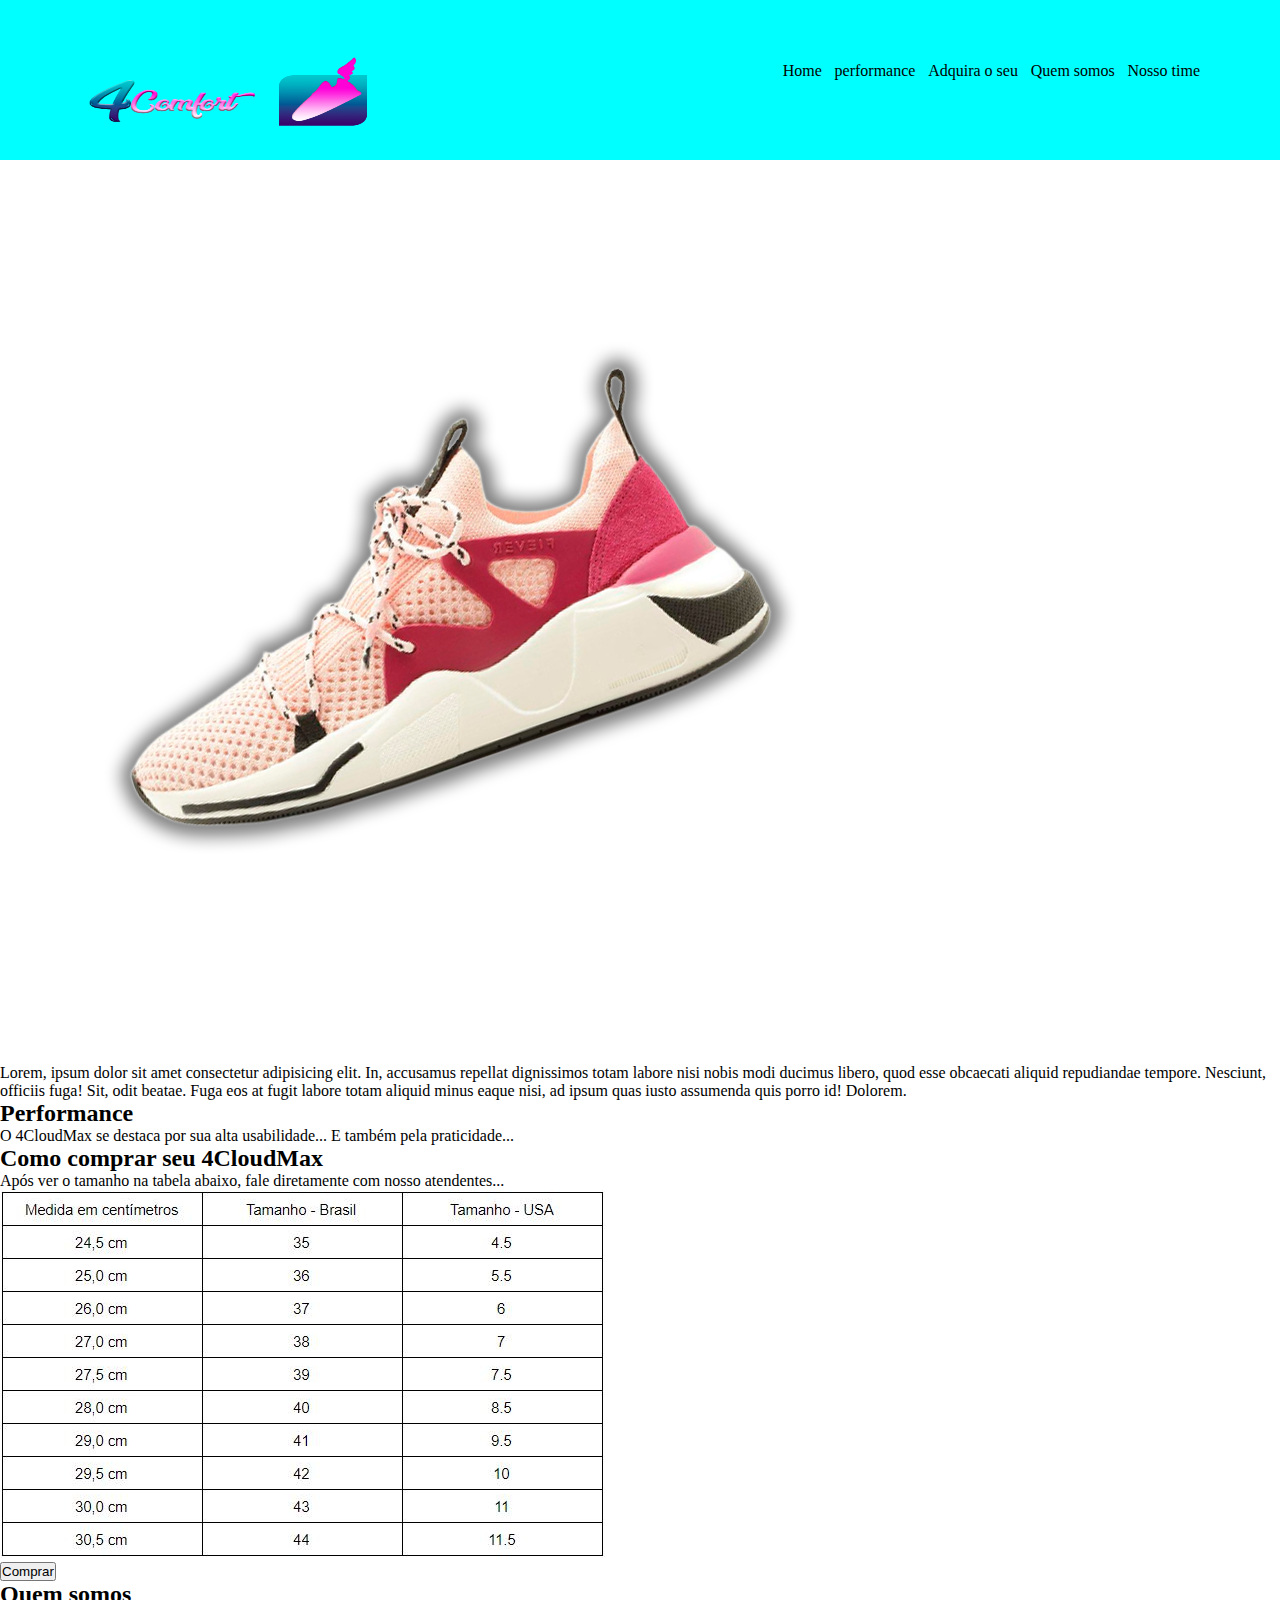
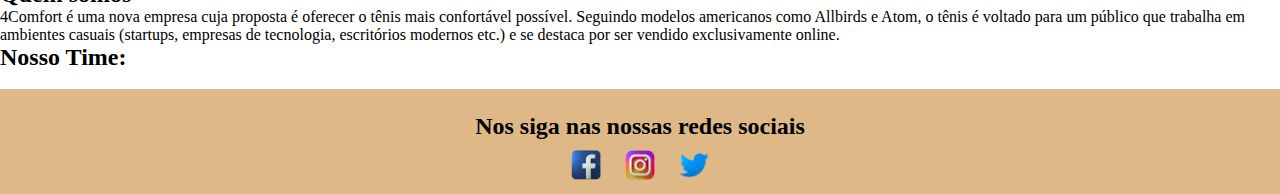
==== index.html @ 114ae5cd "ajuste nas pastas" ====
<!DOCTYPE html>
<html lang="en">

<head>
    <meta charset="UTF-8">
    <meta http-equiv="X-UA-Compatible" content="IE=edge">
    <meta name="viewport" content="width=device-width, initial-scale=1.0">
    <link rel="stylesheet" href="style.css" />
    <title>4 Comfort</title>
</head>

<body>
    <header>
        <div>
            <img src="/images/Logo.png" alt="logo">
            <nav id="nav">
                <a class="links" href="#">Home</a>
                <a class="links" href="#">performance</a>
                <a class="links" href="#"> Adquira o seu </a>
                <a class="links" href="#"> Quem somos </a>
                <a class="links" href="#"> Nosso time </a>
            </nav>
        </div>
    </header>

    <main>
        <div>
            <p><img src="images/produto.png" alt="produto"></p>
            <p> Lorem, ipsum dolor sit amet consectetur adipisicing elit. In, accusamus repellat dignissimos totam labore nisi nobis modi ducimus libero, quod esse obcaecati aliquid repudiandae tempore. Nesciunt, officiis fuga! Sit, odit beatae. Fuga eos
                at fugit labore totam aliquid minus eaque nisi, ad ipsum quas iusto assumenda quis porro id! Dolorem.</p>
        </div>

        <div>
            <h2> Performance </h2>
            <p>O 4CloudMax se destaca por sua alta usabilidade... E também pela praticidade...
            </p>
        </div>

        <div>
            <h2>Como comprar seu 4CloudMax </h2>
            <p>Após ver o tamanho na tabela abaixo, fale diretamente com nosso atendentes...</p>
            <img src="images/Tabela.jpg" alt="tabela"><br>
            <button>Comprar</button>
        </div>

        <div>
            <h2> Quem somos </h2>
            <p> 4Comfort é uma nova empresa cuja proposta é oferecer o tênis mais confortável possível. Seguindo modelos americanos como Allbirds e Atom, o tênis é voltado para um público que trabalha em ambientes casuais (startups, empresas de tecnologia,
                escritórios modernos etc.) e se destaca por ser vendido exclusivamente online.</p>
        </div>

        <div>
            <h2>Nosso Time:</h2>
            <img src="" alt="">
        </div>
    </main>

    <footer>
        <p>Nos siga nas nossas redes sociais</p>
        <div>
            <img src="images/redes-sociais/face.png" alt="face">
            <img src="images/redes-sociais/insta.png" alt="insta">
            <img src="images/redes-sociais/twitter.png" alt="twitter">
        </div>
    </footer>


</body>

</html>
---- style.css ----
* {
    margin: 0;
    padding: 0;
    box-sizing: border-box;
}

header {
    background-color: aqua;
    height: 10rem;
}

header img {
    width: 300px;
    height: 200px;
}

header div {
    display: flex;
    max-width: 1120px;
    height: 5rem;
    margin: 0 auto;
}

#nav {
    display: flex;
    margin-left: auto;
}

.links {
    margin-left: 0.8rem;
    text-decoration: none;
    color: black;
    margin-top: auto;
}

header div nav ul li {
    margin-left: .5rem;
    list-style-type: none;
}

footer {
    display: flex;
    flex-direction: column;
    justify-content: center;
    align-items: center;
    background-color: burlywood;
}

footer div img {
    height: 30px;
    width: 30px;
    margin: 10px;
}

footer p {
    font-size: 1.5rem;
    font-weight: bold;
    margin-top: 1.5rem;
}
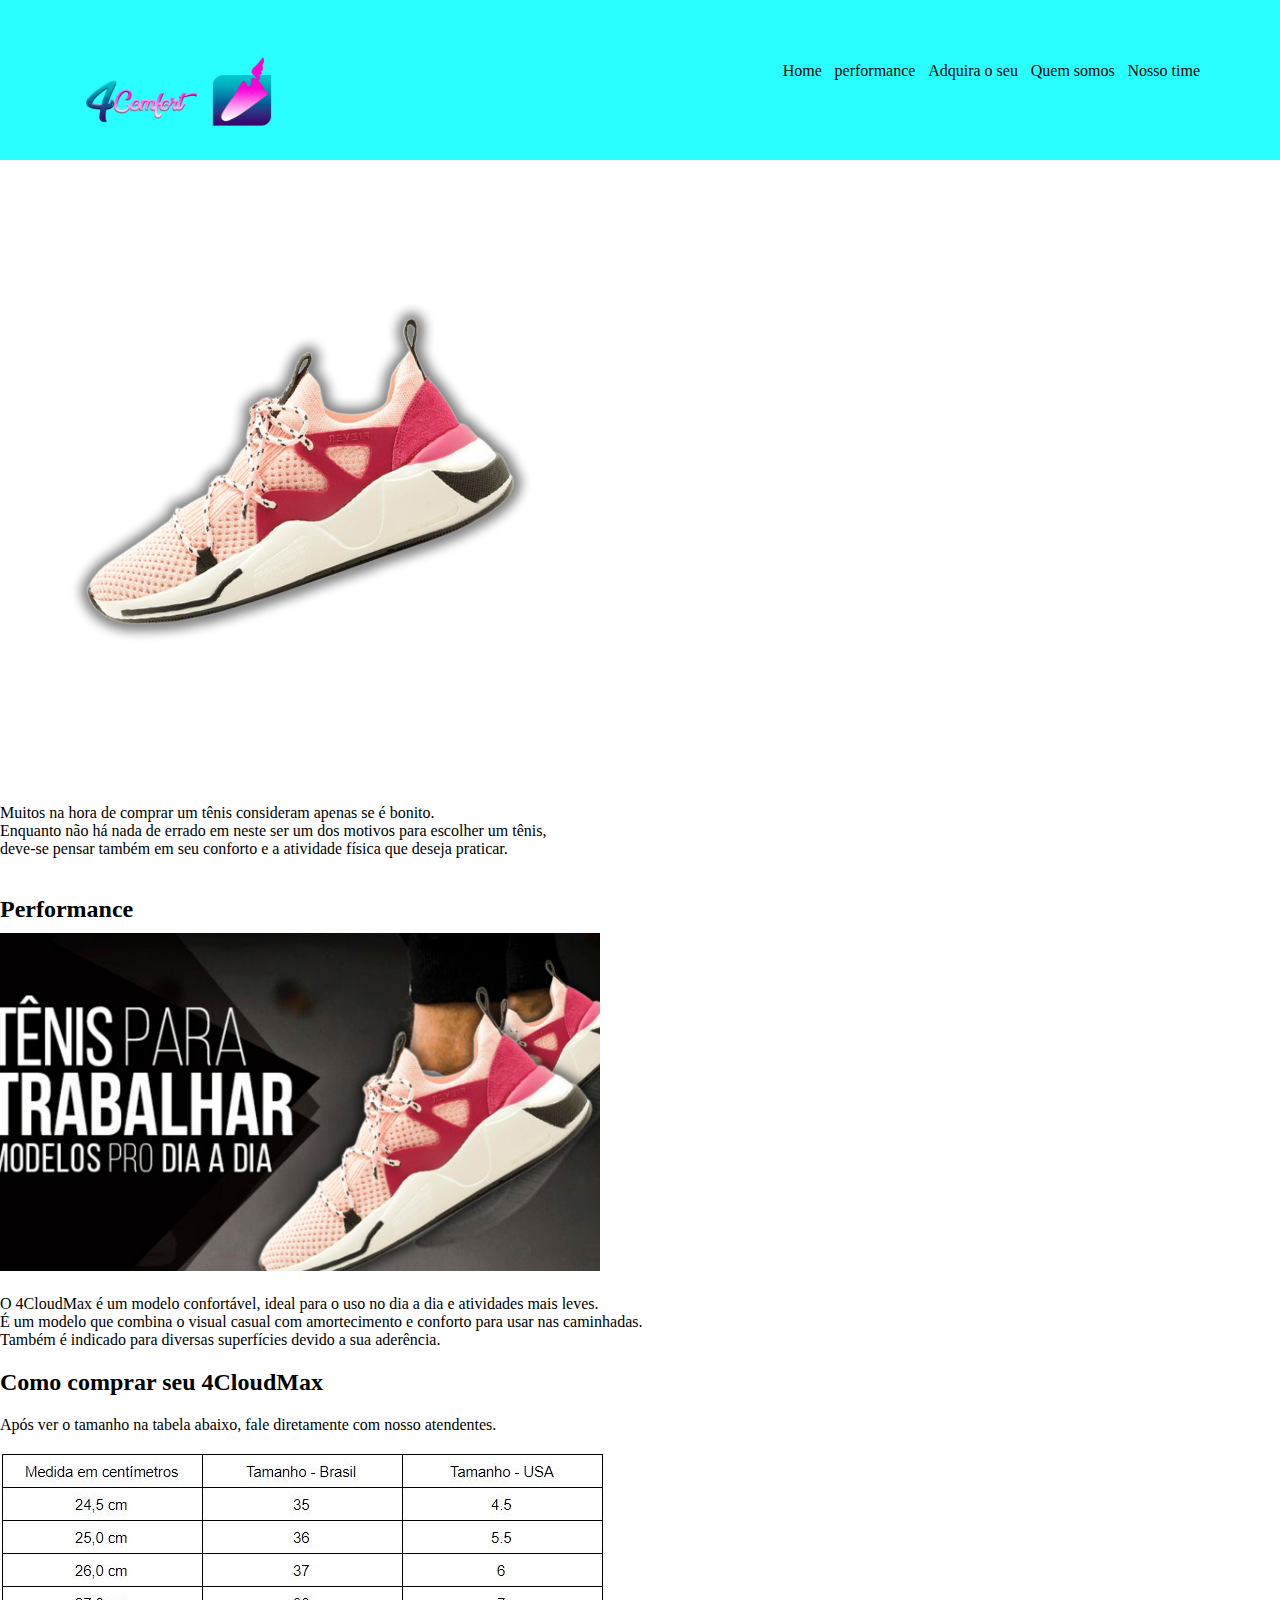
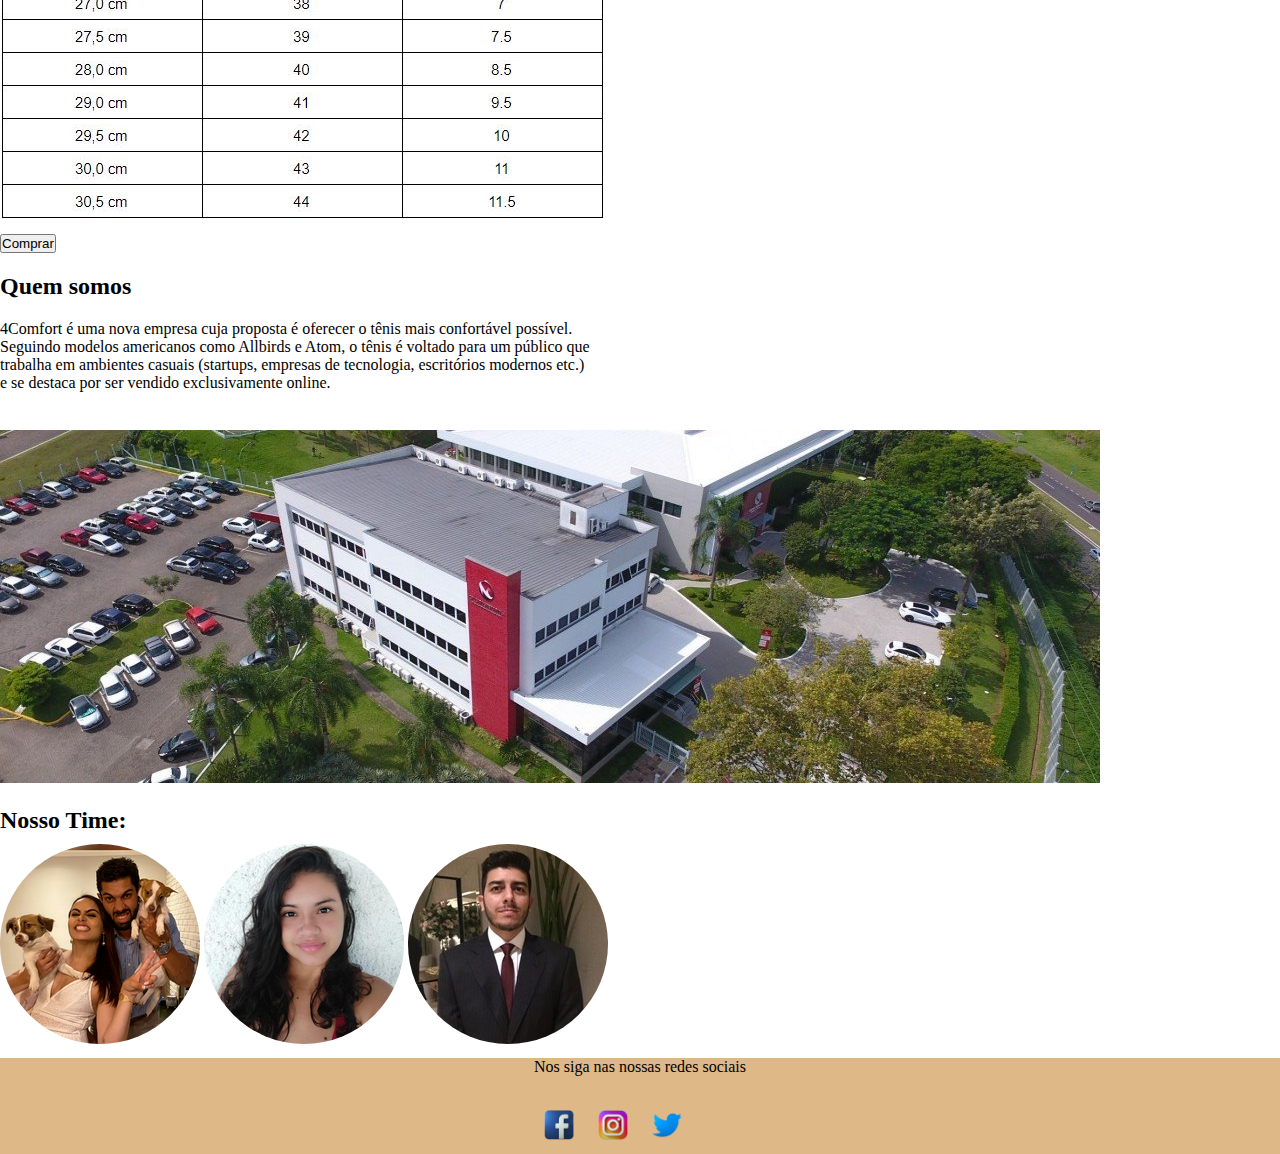
==== commit 913cffaa: "ajuste nas pastas" ====
--- a/index.html
+++ b/index.html
@@ -12,51 +12,60 @@
 <body>
     <header>
         <div>
-            <img src="/images/Logo.png" alt="logo">
+            <img src="/images/index/Logo.png" alt="logo">
             <nav id="nav">
-                <a class="links" href="#">Home</a>
-                <a class="links" href="#">performance</a>
-                <a class="links" href="#"> Adquira o seu </a>
-                <a class="links" href="#"> Quem somos </a>
-                <a class="links" href="#"> Nosso time </a>
+                <a class="links" href="#home"> Home </a>
+                <a class="links" href="#performance"> performance </a>
+                <a class="links" href="#compra"> Adquira o seu </a>
+                <a class="links" href="#quem-somos"> Quem somos </a>
+                <a class="links" href="#time"> Nosso time </a>
             </nav>
         </div>
     </header>
 
     <main>
-        <div>
-            <p><img src="images/produto.png" alt="produto"></p>
-            <p> Lorem, ipsum dolor sit amet consectetur adipisicing elit. In, accusamus repellat dignissimos totam labore nisi nobis modi ducimus libero, quod esse obcaecati aliquid repudiandae tempore. Nesciunt, officiis fuga! Sit, odit beatae. Fuga eos
-                at fugit labore totam aliquid minus eaque nisi, ad ipsum quas iusto assumenda quis porro id! Dolorem.</p>
+        <div id="home">
+            <p><img class="produto" src="images/index/produto.png" alt="produto"></p>
+            <p> Muitos na hora de comprar um tênis consideram apenas se é bonito. <br>
+                Enquanto não há nada de errado em neste ser um dos motivos para escolher um tênis, <br>
+                deve-se pensar também em seu conforto e a atividade física que deseja praticar.</p> <br>
         </div>
 
         <div>
-            <h2> Performance </h2>
-            <p>O 4CloudMax se destaca por sua alta usabilidade... E também pela praticidade...
+            <h2 id="performance"> Performance </h2>
+            <img class="produto" src="images/index/tenis.png" alt="tenis">
+            <p> O 4CloudMax é um modelo confortável, ideal para o uso no dia a dia e atividades mais leves. <br>
+                É um modelo que combina o visual casual com amortecimento e conforto para usar nas caminhadas. <br>
+                Também é indicado para diversas superfícies devido a sua aderência. <br>
             </p>
         </div>
 
         <div>
-            <h2>Como comprar seu 4CloudMax </h2>
-            <p>Após ver o tamanho na tabela abaixo, fale diretamente com nosso atendentes...</p>
-            <img src="images/Tabela.jpg" alt="tabela"><br>
+            <h2 id="compra">Como comprar seu 4CloudMax </h2>
+            <p>Após ver o tamanho na tabela abaixo, fale diretamente com nosso atendentes.</p> <br>
+            <img src="images/index/Tabela.png" alt="tabela"><br>
             <button>Comprar</button>
         </div>
 
         <div>
-            <h2> Quem somos </h2>
-            <p> 4Comfort é uma nova empresa cuja proposta é oferecer o tênis mais confortável possível. Seguindo modelos americanos como Allbirds e Atom, o tênis é voltado para um público que trabalha em ambientes casuais (startups, empresas de tecnologia,
-                escritórios modernos etc.) e se destaca por ser vendido exclusivamente online.</p>
+            <h2 id="quem-somos"> Quem somos </h2> 
+            <p> 4Comfort é uma nova empresa cuja proposta é oferecer o tênis mais confortável possível. <br>
+                Seguindo modelos americanos como Allbirds e Atom, o tênis é voltado para um público que <br>
+                trabalha em ambientes casuais (startups, empresas de tecnologia, escritórios modernos etc.) <br>
+                e se destaca por ser vendido exclusivamente online.</p> <br>
+            <p><img src="images/index/fabrica.png" alt="Fábrica"></p>
         </div>
 
         <div>
-            <h2>Nosso Time:</h2>
-            <img src="" alt="">
+            <h2 id="time">Nosso Time:</h2>
+            <img class="nosso-time" src="images/nosso-time/Ademir.png" alt="Ademir">
+            <img class="nosso-time" src="images/nosso-time/Wanessa.png" alt="Wanessa">
+            <img class="nosso-time" src="images/nosso-time/Celio.png" alt="Celio">
         </div>
     </main>
 
     <footer>
-        <p>Nos siga nas nossas redes sociais</p>
+        <p">Nos siga nas nossas redes sociais</p>
         <div>
             <img src="images/redes-sociais/face.png" alt="face">
             <img src="images/redes-sociais/insta.png" alt="insta">
--- a/style.css
+++ b/style.css
@@ -5,12 +5,12 @@
 }
 
 header {
-    background-color: aqua;
+    background-color: rgba(0, 255, 255, 0.836);
     height: 10rem;
 }
 
 header img {
-    width: 300px;
+    width: 200px;
     height: 200px;
 }
 
@@ -20,6 +20,16 @@
     height: 5rem;
     margin: 0 auto;
 }
+
+h2 {
+    margin-top: 20px;
+    margin-bottom: 10px;
+}
+
+p {
+    margin-top: 20px;
+}
+
 
 #nav {
     display: flex;
@@ -36,6 +46,24 @@
 header div nav ul li {
     margin-left: .5rem;
     list-style-type: none;
+}
+
+
+.produto {
+    width: 600px;
+}
+
+
+
+button {
+    margin-top: 10px;
+
+}
+
+
+.nosso-time {
+    border-radius: 50%;
+    margin: 0 auto 10px auto;
 }
 
 footer {
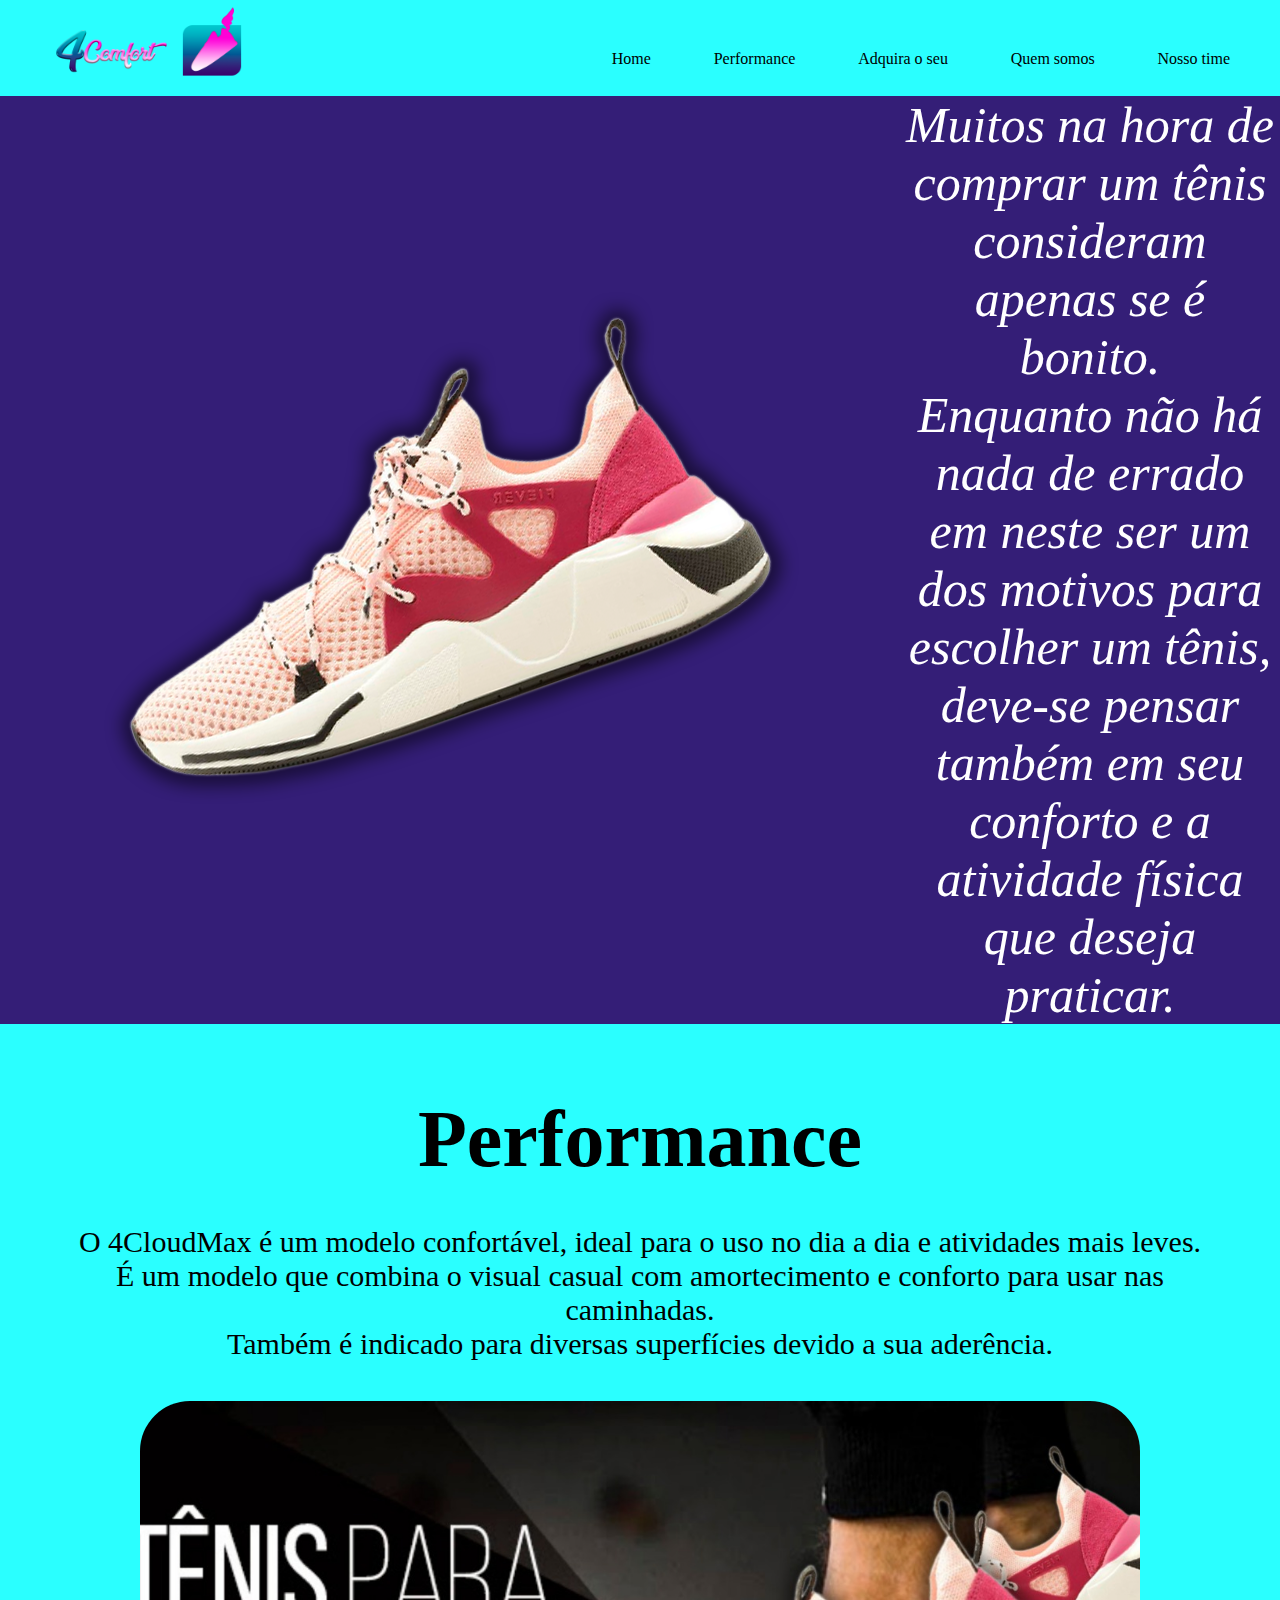
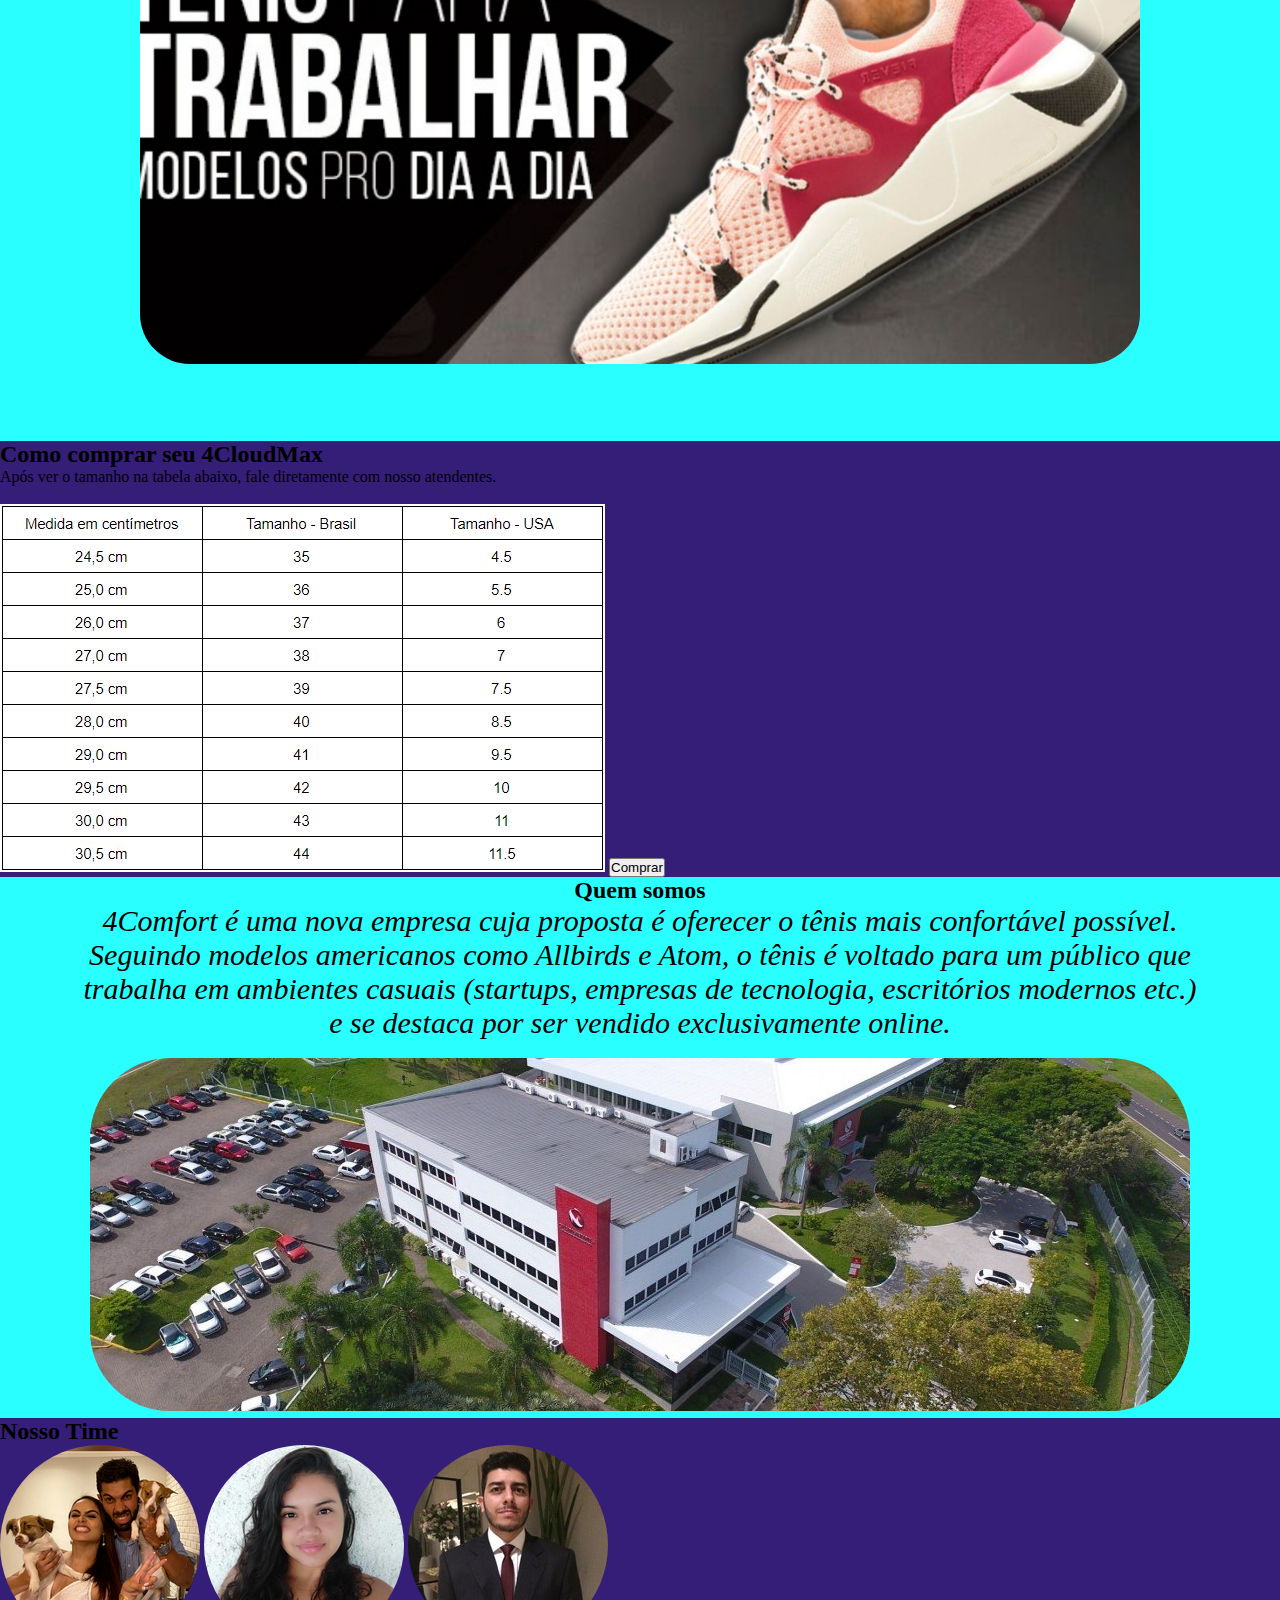
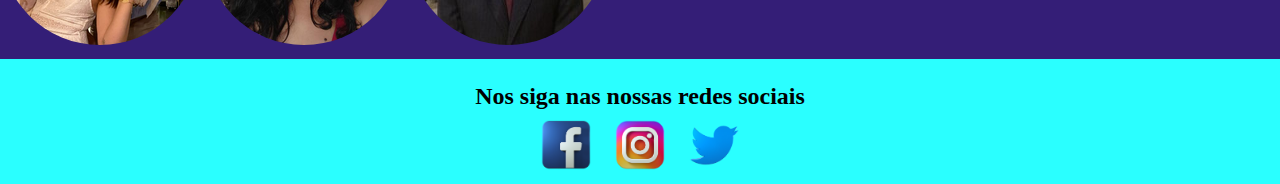
==== commit 08459ad9: "estilização e ajuste --Ademir" ====
--- a/index.html
+++ b/index.html
@@ -12,10 +12,10 @@
 <body>
     <header>
         <div>
-            <img src="/images/index/Logo.png" alt="logo">
+            <img class="logo" src="/images/index/Logo.png" alt="logo">
             <nav id="nav">
                 <a class="links" href="#home"> Home </a>
-                <a class="links" href="#performance"> performance </a>
+                <a class="links" href="#performance"> Performance </a>
                 <a class="links" href="#compra"> Adquira o seu </a>
                 <a class="links" href="#quem-somos"> Quem somos </a>
                 <a class="links" href="#time"> Nosso time </a>
@@ -25,39 +25,36 @@
 
     <main>
         <div id="home">
-            <p><img class="produto" src="images/index/produto.png" alt="produto"></p>
-            <p> Muitos na hora de comprar um tênis consideram apenas se é bonito. <br>
-                Enquanto não há nada de errado em neste ser um dos motivos para escolher um tênis, <br>
-                deve-se pensar também em seu conforto e a atividade física que deseja praticar.</p> <br>
+            <img class="produto" src="images/index/produto.png" alt="produto">
+            <p> Muitos na hora de comprar um tênis <br> consideram apenas se é bonito. <br>Enquanto não há nada de errado <br> em neste ser um dos motivos para <br> escolher um tênis, deve-se pensar <br> também em seu conforto e a <br> atividade física que
+                deseja praticar.</p> <br>
+
         </div>
 
-        <div>
-            <h2 id="performance"> Performance </h2>
-            <img class="produto" src="images/index/tenis.png" alt="tenis">
-            <p> O 4CloudMax é um modelo confortável, ideal para o uso no dia a dia e atividades mais leves. <br>
-                É um modelo que combina o visual casual com amortecimento e conforto para usar nas caminhadas. <br>
-                Também é indicado para diversas superfícies devido a sua aderência. <br>
+        <div id="performance">
+            <h2>Performance</h2>
+            <p> O 4CloudMax é um modelo confortável, ideal para o uso no dia a dia e atividades mais leves. <br> É um modelo que combina o visual casual com amortecimento e conforto para usar nas caminhadas. <br> Também é indicado para diversas superfícies
+                devido a sua aderência. <br>
             </p>
+            <p><img class="produto2" src="images/index/tenis.png" alt="tenis"></p>
         </div>
 
-        <div>
-            <h2 id="compra">Como comprar seu 4CloudMax </h2>
+        <div id="compra">
+            <h2>Como comprar seu 4CloudMax </h2>
             <p>Após ver o tamanho na tabela abaixo, fale diretamente com nosso atendentes.</p> <br>
-            <img src="images/index/Tabela.png" alt="tabela"><br>
+            <img src="images/index/Tabela.png" alt="tabela">
             <button>Comprar</button>
         </div>
 
-        <div>
-            <h2 id="quem-somos"> Quem somos </h2> 
-            <p> 4Comfort é uma nova empresa cuja proposta é oferecer o tênis mais confortável possível. <br>
-                Seguindo modelos americanos como Allbirds e Atom, o tênis é voltado para um público que <br>
-                trabalha em ambientes casuais (startups, empresas de tecnologia, escritórios modernos etc.) <br>
-                e se destaca por ser vendido exclusivamente online.</p> <br>
-            <p><img src="images/index/fabrica.png" alt="Fábrica"></p>
+        <div id="quem-somos">
+            <h2>Quem somos</h2>
+            <p> 4Comfort é uma nova empresa cuja proposta é oferecer o tênis mais confortável possível. <br> Seguindo modelos americanos como Allbirds e Atom, o tênis é voltado para um público que <br> trabalha em ambientes casuais (startups, empresas de
+                tecnologia, escritórios modernos etc.) <br> e se destaca por ser vendido exclusivamente online.</p> <br>
+            <p><img class="fabrica" src="images/index/fabrica.png" alt="Fábrica"></p>
         </div>
 
-        <div>
-            <h2 id="time">Nosso Time:</h2>
+        <div id="nosso-time">
+            <h2>Nosso Time</h2>
             <img class="nosso-time" src="images/nosso-time/Ademir.png" alt="Ademir">
             <img class="nosso-time" src="images/nosso-time/Wanessa.png" alt="Wanessa">
             <img class="nosso-time" src="images/nosso-time/Celio.png" alt="Celio">
@@ -65,7 +62,7 @@
     </main>
 
     <footer>
-        <p">Nos siga nas nossas redes sociais</p>
+        <p>Nos siga nas nossas redes sociais</p>
         <div>
             <img src="images/redes-sociais/face.png" alt="face">
             <img src="images/redes-sociais/insta.png" alt="insta">
@@ -73,7 +70,6 @@
         </div>
     </footer>
 
-
 </body>
 
 </html>--- a/style.css
+++ b/style.css
@@ -6,30 +6,19 @@
 
 header {
     background-color: rgba(0, 255, 255, 0.836);
-    height: 10rem;
+    height: 6rem;
 }
 
 header img {
     width: 200px;
     height: 200px;
+    margin-top: -50px;
+    margin-left: 50px;
 }
 
 header div {
     display: flex;
-    max-width: 1120px;
-    height: 5rem;
-    margin: 0 auto;
 }
-
-h2 {
-    margin-top: 20px;
-    margin-bottom: 10px;
-}
-
-p {
-    margin-top: 20px;
-}
-
 
 #nav {
     display: flex;
@@ -40,7 +29,8 @@
     margin-left: 0.8rem;
     text-decoration: none;
     color: black;
-    margin-top: auto;
+    margin-top: 50px;
+    margin-right: 50px;
 }
 
 header div nav ul li {
@@ -48,18 +38,83 @@
     list-style-type: none;
 }
 
+#home {
+    box-sizing: border-box;
+    display: flex;
+    align-items: center;
+    justify-content: space-evenly;
+    background-color: #341E77;
+}
+
+#home p {
+    font-size: 50px;
+    text-align: center;
+    color: white;
+    font-style: italic;
+}
 
 .produto {
-    width: 600px;
+    width: 900px;
 }
 
+#performance {
+    background-color: rgba(0, 255, 255, 0.836);
+    padding: 50px;
+}
 
+#performance h2 {
+    text-align: center;
+    font-size: 80px;
+    padding: 20px;
+}
+
+#performance p {
+    font-size: 30px;
+    text-align: center;
+    padding: 20px;
+}
+
+.produto2 {
+    width: 1000px;
+    border-radius: 50px;
+}
+
+#compra {
+    background-color: #341E77;
+}
+
+#compra h2 p {
+    font-size: 50px;
+    text-align: justify;
+    color: white;
+    font-style: italic;
+}
 
 button {
     margin-top: 10px;
-
 }
 
+#quem-somos {
+    background-color: rgba(0, 255, 255, 0.836);
+}
+
+#quem-somos h2 {
+    text-align: center;
+}
+
+#quem-somos p {
+    font-size: 30px;
+    text-align: center;
+    font-style: italic;
+}
+
+.fabrica {
+    border-radius: 80px;
+}
+
+#nosso-time {
+    background-color: #341E77;
+}
 
 .nosso-time {
     border-radius: 50%;
@@ -71,12 +126,12 @@
     flex-direction: column;
     justify-content: center;
     align-items: center;
-    background-color: burlywood;
+    background-color: rgba(0, 255, 255, 0.836);
 }
 
 footer div img {
-    height: 30px;
-    width: 30px;
+    height: 50px;
+    width: 50px;
     margin: 10px;
 }
 
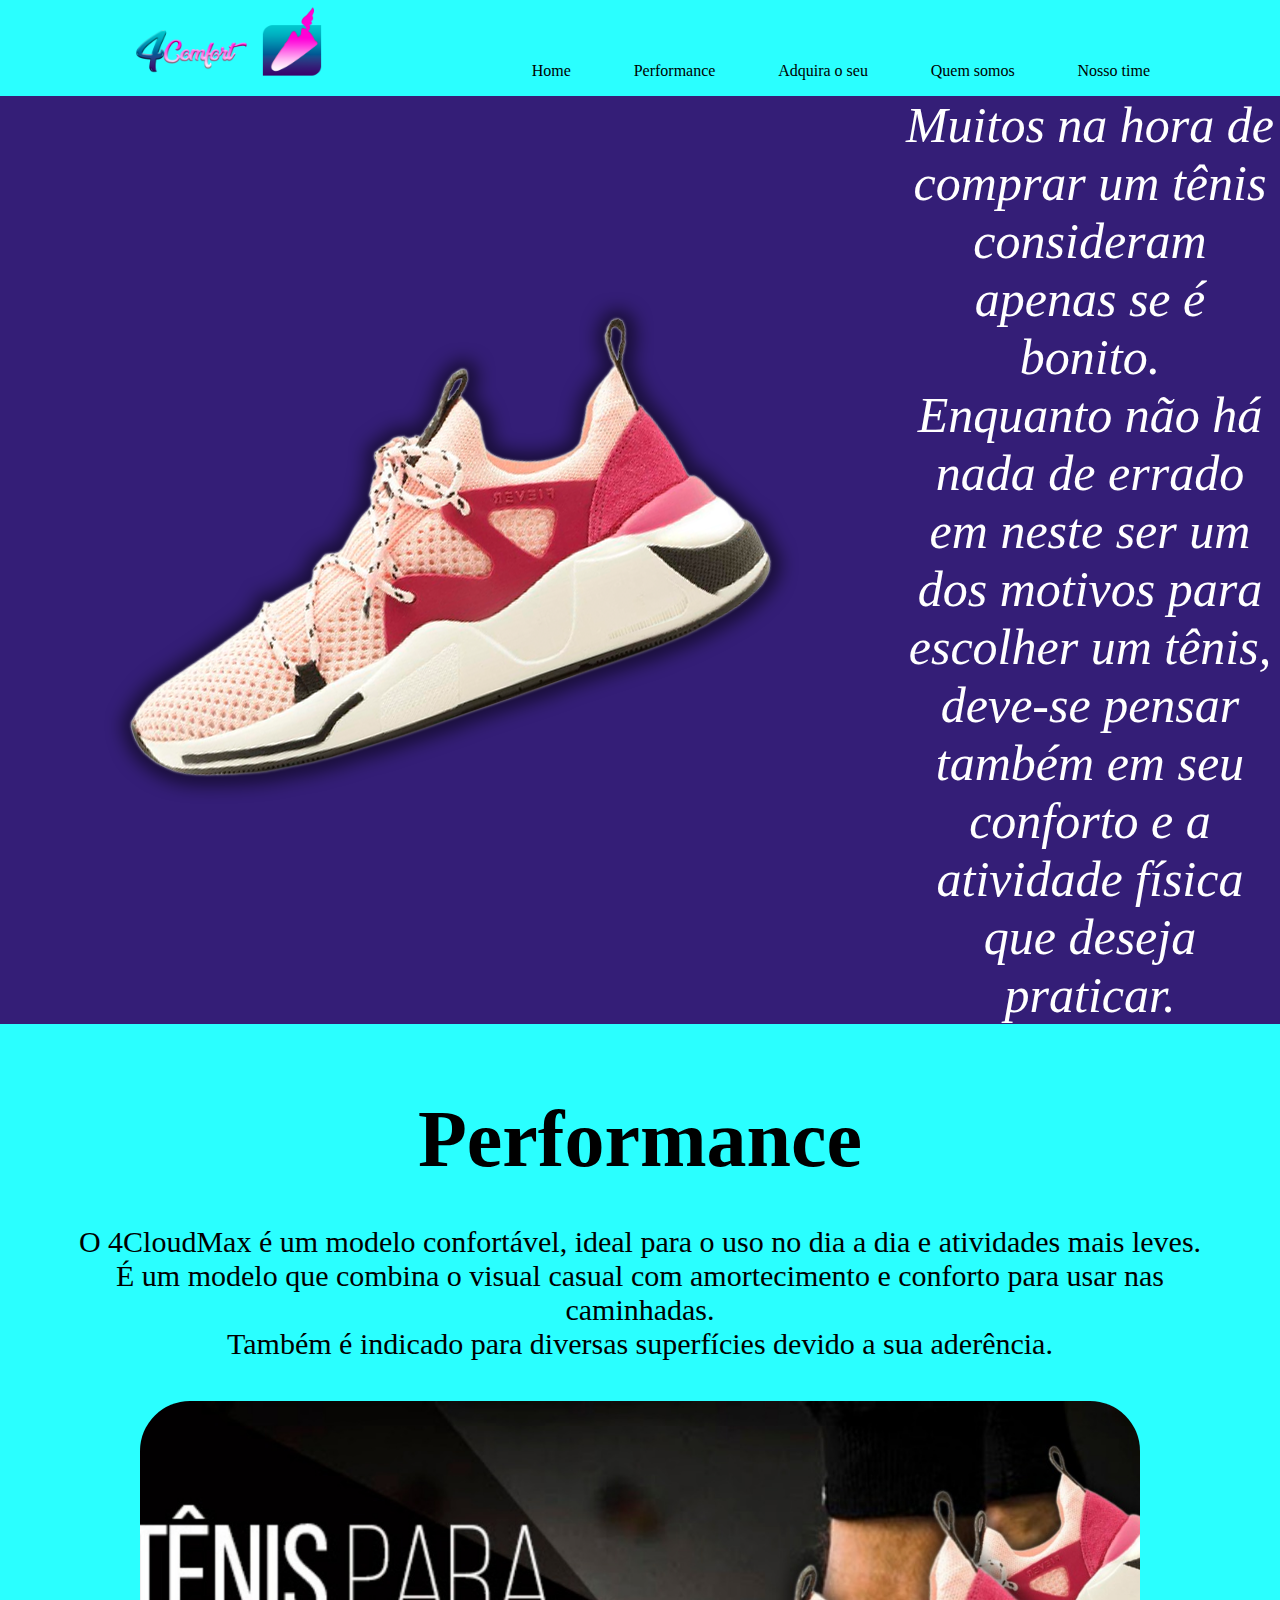
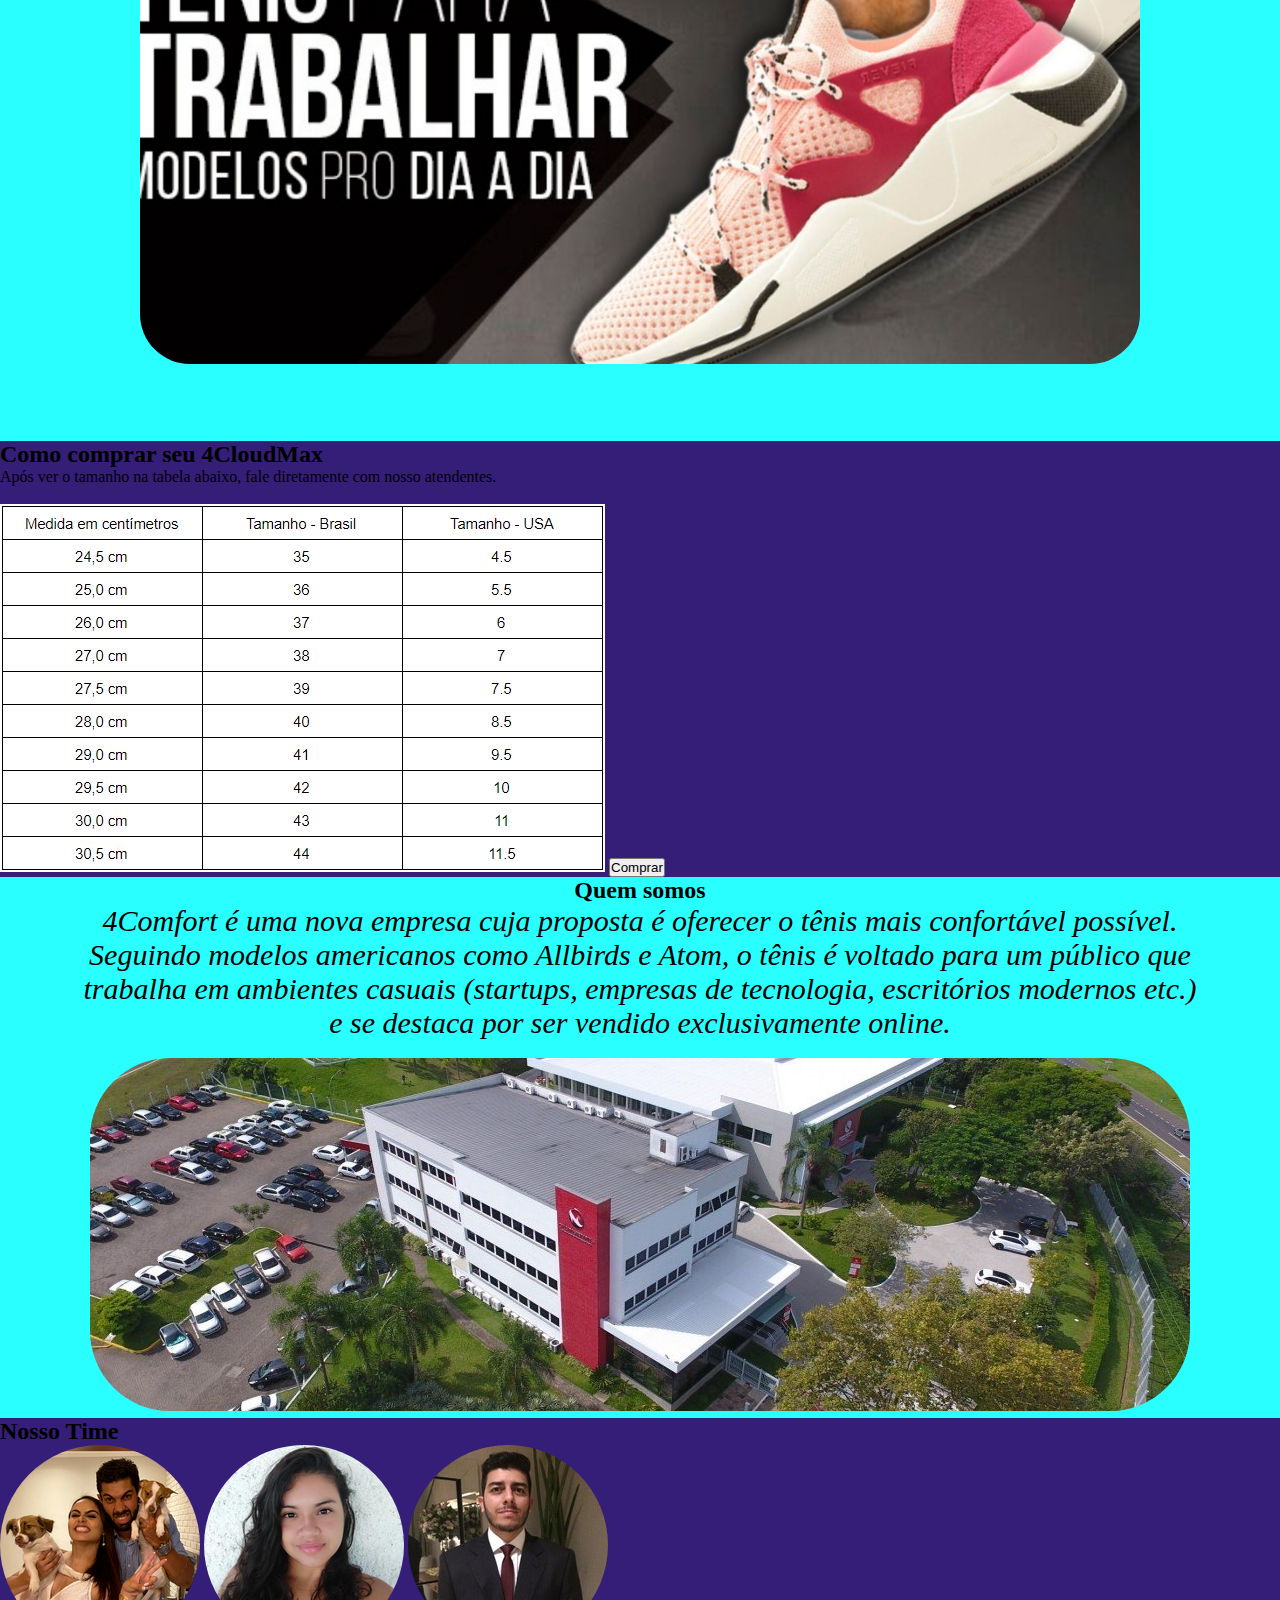
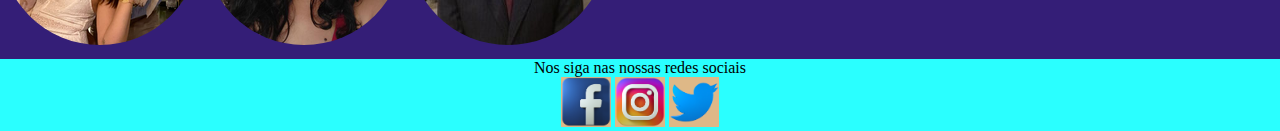
==== commit c3931bbb: "Merge branch 'master' into wanessa-styles" ====
--- a/index.html
+++ b/index.html
@@ -1,75 +1,75 @@
-<!DOCTYPE html>
-<html lang="en">
-
-<head>
-    <meta charset="UTF-8">
-    <meta http-equiv="X-UA-Compatible" content="IE=edge">
-    <meta name="viewport" content="width=device-width, initial-scale=1.0">
-    <link rel="stylesheet" href="style.css" />
-    <title>4 Comfort</title>
-</head>
-
-<body>
-    <header>
-        <div>
-            <img class="logo" src="/images/index/Logo.png" alt="logo">
-            <nav id="nav">
-                <a class="links" href="#home"> Home </a>
-                <a class="links" href="#performance"> Performance </a>
-                <a class="links" href="#compra"> Adquira o seu </a>
-                <a class="links" href="#quem-somos"> Quem somos </a>
-                <a class="links" href="#time"> Nosso time </a>
-            </nav>
-        </div>
-    </header>
-
-    <main>
-        <div id="home">
-            <img class="produto" src="images/index/produto.png" alt="produto">
-            <p> Muitos na hora de comprar um tênis <br> consideram apenas se é bonito. <br>Enquanto não há nada de errado <br> em neste ser um dos motivos para <br> escolher um tênis, deve-se pensar <br> também em seu conforto e a <br> atividade física que
-                deseja praticar.</p> <br>
-
-        </div>
-
-        <div id="performance">
-            <h2>Performance</h2>
-            <p> O 4CloudMax é um modelo confortável, ideal para o uso no dia a dia e atividades mais leves. <br> É um modelo que combina o visual casual com amortecimento e conforto para usar nas caminhadas. <br> Também é indicado para diversas superfícies
-                devido a sua aderência. <br>
-            </p>
-            <p><img class="produto2" src="images/index/tenis.png" alt="tenis"></p>
-        </div>
-
-        <div id="compra">
-            <h2>Como comprar seu 4CloudMax </h2>
-            <p>Após ver o tamanho na tabela abaixo, fale diretamente com nosso atendentes.</p> <br>
-            <img src="images/index/Tabela.png" alt="tabela">
-            <button>Comprar</button>
-        </div>
-
-        <div id="quem-somos">
-            <h2>Quem somos</h2>
-            <p> 4Comfort é uma nova empresa cuja proposta é oferecer o tênis mais confortável possível. <br> Seguindo modelos americanos como Allbirds e Atom, o tênis é voltado para um público que <br> trabalha em ambientes casuais (startups, empresas de
-                tecnologia, escritórios modernos etc.) <br> e se destaca por ser vendido exclusivamente online.</p> <br>
-            <p><img class="fabrica" src="images/index/fabrica.png" alt="Fábrica"></p>
-        </div>
-
-        <div id="nosso-time">
-            <h2>Nosso Time</h2>
-            <img class="nosso-time" src="images/nosso-time/Ademir.png" alt="Ademir">
-            <img class="nosso-time" src="images/nosso-time/Wanessa.png" alt="Wanessa">
-            <img class="nosso-time" src="images/nosso-time/Celio.png" alt="Celio">
-        </div>
-    </main>
-
-    <footer>
-        <p>Nos siga nas nossas redes sociais</p>
-        <div>
-            <img src="images/redes-sociais/face.png" alt="face">
-            <img src="images/redes-sociais/insta.png" alt="insta">
-            <img src="images/redes-sociais/twitter.png" alt="twitter">
-        </div>
-    </footer>
-
-</body>
-
+<!DOCTYPE html>
+<html lang="en">
+
+<head>
+    <meta charset="UTF-8">
+    <meta http-equiv="X-UA-Compatible" content="IE=edge">
+    <meta name="viewport" content="width=device-width, initial-scale=1.0">
+    <link rel="stylesheet" href="style.css" />
+    <title>4 Comfort</title>
+</head>
+
+<body>
+    <header>
+        <div>
+            <img class="logo" src="/images/index/Logo.png" alt="logo">
+            <nav id="nav">
+                <a class="links" href="#home"> Home </a>
+                <a class="links" href="#performance"> Performance </a>
+                <a class="links" href="#compra"> Adquira o seu </a>
+                <a class="links" href="#quem-somos"> Quem somos </a>
+                <a class="links" href="#time"> Nosso time </a>
+            </nav>
+        </div>
+    </header>
+
+    <main>
+        <div id="home">
+            <img class="produto" src="images/index/produto.png" alt="produto">
+            <p> Muitos na hora de comprar um tênis <br> consideram apenas se é bonito. <br>Enquanto não há nada de errado <br> em neste ser um dos motivos para <br> escolher um tênis, deve-se pensar <br> também em seu conforto e a <br> atividade física que
+                deseja praticar.</p> <br>
+
+        </div>
+
+        <div id="performance">
+            <h2>Performance</h2>
+            <p> O 4CloudMax é um modelo confortável, ideal para o uso no dia a dia e atividades mais leves. <br> É um modelo que combina o visual casual com amortecimento e conforto para usar nas caminhadas. <br> Também é indicado para diversas superfícies
+                devido a sua aderência. <br>
+            </p>
+            <p><img class="produto2" src="images/index/tenis.png" alt="tenis"></p>
+        </div>
+
+        <div id="compra">
+            <h2>Como comprar seu 4CloudMax </h2>
+            <p>Após ver o tamanho na tabela abaixo, fale diretamente com nosso atendentes.</p> <br>
+            <img src="images/index/Tabela.png" alt="tabela">
+            <button>Comprar</button>
+        </div>
+
+        <div id="quem-somos">
+            <h2>Quem somos</h2>
+            <p> 4Comfort é uma nova empresa cuja proposta é oferecer o tênis mais confortável possível. <br> Seguindo modelos americanos como Allbirds e Atom, o tênis é voltado para um público que <br> trabalha em ambientes casuais (startups, empresas de
+                tecnologia, escritórios modernos etc.) <br> e se destaca por ser vendido exclusivamente online.</p> <br>
+            <p><img class="fabrica" src="images/index/fabrica.png" alt="Fábrica"></p>
+        </div>
+
+        <div id="nosso-time">
+            <h2>Nosso Time</h2>
+            <img class="nosso-time" src="images/nosso-time/Ademir.png" alt="Ademir">
+            <img class="nosso-time" src="images/nosso-time/Wanessa.png" alt="Wanessa">
+            <img class="nosso-time" src="images/nosso-time/Celio.png" alt="Celio">
+
+        </div>
+    </main>
+
+    <footer>
+        <p>Nos siga nas nossas redes sociais</p>
+        <div>
+            <img src="images/redes-sociais/face.png" alt="face">
+            <img src="images/redes-sociais/insta.png" alt="insta">
+            <img src="images/redes-sociais/twitter.png" alt="twitter">
+        </div>
+    </footer>
+</body>
+
 </html>--- a/style.css
+++ b/style.css
@@ -1,142 +1,147 @@
-* {
-    margin: 0;
-    padding: 0;
-    box-sizing: border-box;
-}
-
-header {
-    background-color: rgba(0, 255, 255, 0.836);
-    height: 6rem;
-}
-
-header img {
-    width: 200px;
-    height: 200px;
-    margin-top: -50px;
-    margin-left: 50px;
-}
-
-header div {
-    display: flex;
-}
-
-#nav {
-    display: flex;
-    margin-left: auto;
-}
-
-.links {
-    margin-left: 0.8rem;
-    text-decoration: none;
-    color: black;
-    margin-top: 50px;
-    margin-right: 50px;
-}
-
-header div nav ul li {
-    margin-left: .5rem;
-    list-style-type: none;
-}
-
-#home {
-    box-sizing: border-box;
-    display: flex;
-    align-items: center;
-    justify-content: space-evenly;
-    background-color: #341E77;
-}
-
-#home p {
-    font-size: 50px;
-    text-align: center;
-    color: white;
-    font-style: italic;
-}
-
-.produto {
-    width: 900px;
-}
-
-#performance {
-    background-color: rgba(0, 255, 255, 0.836);
-    padding: 50px;
-}
-
-#performance h2 {
-    text-align: center;
-    font-size: 80px;
-    padding: 20px;
-}
-
-#performance p {
-    font-size: 30px;
-    text-align: center;
-    padding: 20px;
-}
-
-.produto2 {
-    width: 1000px;
-    border-radius: 50px;
-}
-
-#compra {
-    background-color: #341E77;
-}
-
-#compra h2 p {
-    font-size: 50px;
-    text-align: justify;
-    color: white;
-    font-style: italic;
-}
-
-button {
-    margin-top: 10px;
-}
-
-#quem-somos {
-    background-color: rgba(0, 255, 255, 0.836);
-}
-
-#quem-somos h2 {
-    text-align: center;
-}
-
-#quem-somos p {
-    font-size: 30px;
-    text-align: center;
-    font-style: italic;
-}
-
-.fabrica {
-    border-radius: 80px;
-}
-
-#nosso-time {
-    background-color: #341E77;
-}
-
-.nosso-time {
-    border-radius: 50%;
-    margin: 0 auto 10px auto;
-}
-
-footer {
-    display: flex;
-    flex-direction: column;
-    justify-content: center;
-    align-items: center;
-    background-color: rgba(0, 255, 255, 0.836);
-}
-
-footer div img {
-    height: 50px;
-    width: 50px;
-    margin: 10px;
-}
-
-footer p {
-    font-size: 1.5rem;
-    font-weight: bold;
-    margin-top: 1.5rem;
+* {
+    margin: 0;
+    padding: 0;
+    box-sizing: border-box;
+}
+
+header {
+    background-color: rgba(0, 255, 255, 0.836);
+    height: 6rem;
+}
+
+header img {
+    width: 200px;
+    height: 200px;
+    margin-top: -50px;
+    margin-left: 50px;
+}
+
+header div {
+    display: flex;
+    max-width: 1120px;
+    height: 5rem;
+    margin: 0 auto;
+}
+
+#nav {
+    display: flex;
+    margin-left: auto;
+}
+
+.links {
+    margin-left: 0.8rem;
+    text-decoration: none;
+    color: black;
+    margin-top: 50px;
+    margin-right: 50px;
+    margin-top: auto;
+}
+
+header div nav ul li {
+    margin-left: .5rem;
+    list-style-type: none;
+}
+
+#home {
+    box-sizing: border-box;
+    display: flex;
+    align-items: center;
+    justify-content: space-evenly;
+    background-color: #341E77;
+}
+
+#home p {
+    font-size: 50px;
+    text-align: center;
+    color: white;
+    font-style: italic;
+}
+
+.produto {
+    width: 900px;
+}
+
+#performance {
+    background-color: rgba(0, 255, 255, 0.836);
+    padding: 50px;
+}
+
+#performance h2 {
+    text-align: center;
+    font-size: 80px;
+    padding: 20px;
+}
+
+#performance p {
+    font-size: 30px;
+    text-align: center;
+    padding: 20px;
+}
+
+.produto2 {
+    width: 1000px;
+    border-radius: 50px;
+}
+
+#compra {
+    background-color: #341E77;
+}
+
+#compra h2 p {
+    font-size: 50px;
+    text-align: justify;
+    color: white;
+    font-style: italic;
+}
+
+button {
+    margin-top: 10px;
+}
+
+#quem-somos {
+    background-color: rgba(0, 255, 255, 0.836);
+}
+
+#quem-somos h2 {
+    text-align: center;
+}
+
+#quem-somos p {
+    font-size: 30px;
+    text-align: center;
+    font-style: italic;
+}
+
+.fabrica {
+    border-radius: 80px;
+}
+
+#nosso-time {
+    background-color: #341E77;
+}
+
+.nosso-time {
+    border-radius: 50%;
+    margin: 0 auto 10px auto;
+}
+footer {
+    display: flex;
+    flex-direction: column;
+    justify-content: center;
+    align-items: center;
+    background-color: rgba(0, 255, 255, 0.836);
+}
+
+footer div img {
+    height: 50px;
+    width: 50px;
+    background-color: burlywood;
+}
+    margin: 10px;
+}
+
+footer p {
+    font-size: 1.5rem;
+    font-weight: bold;
+    margin-top: 1.5rem;
 }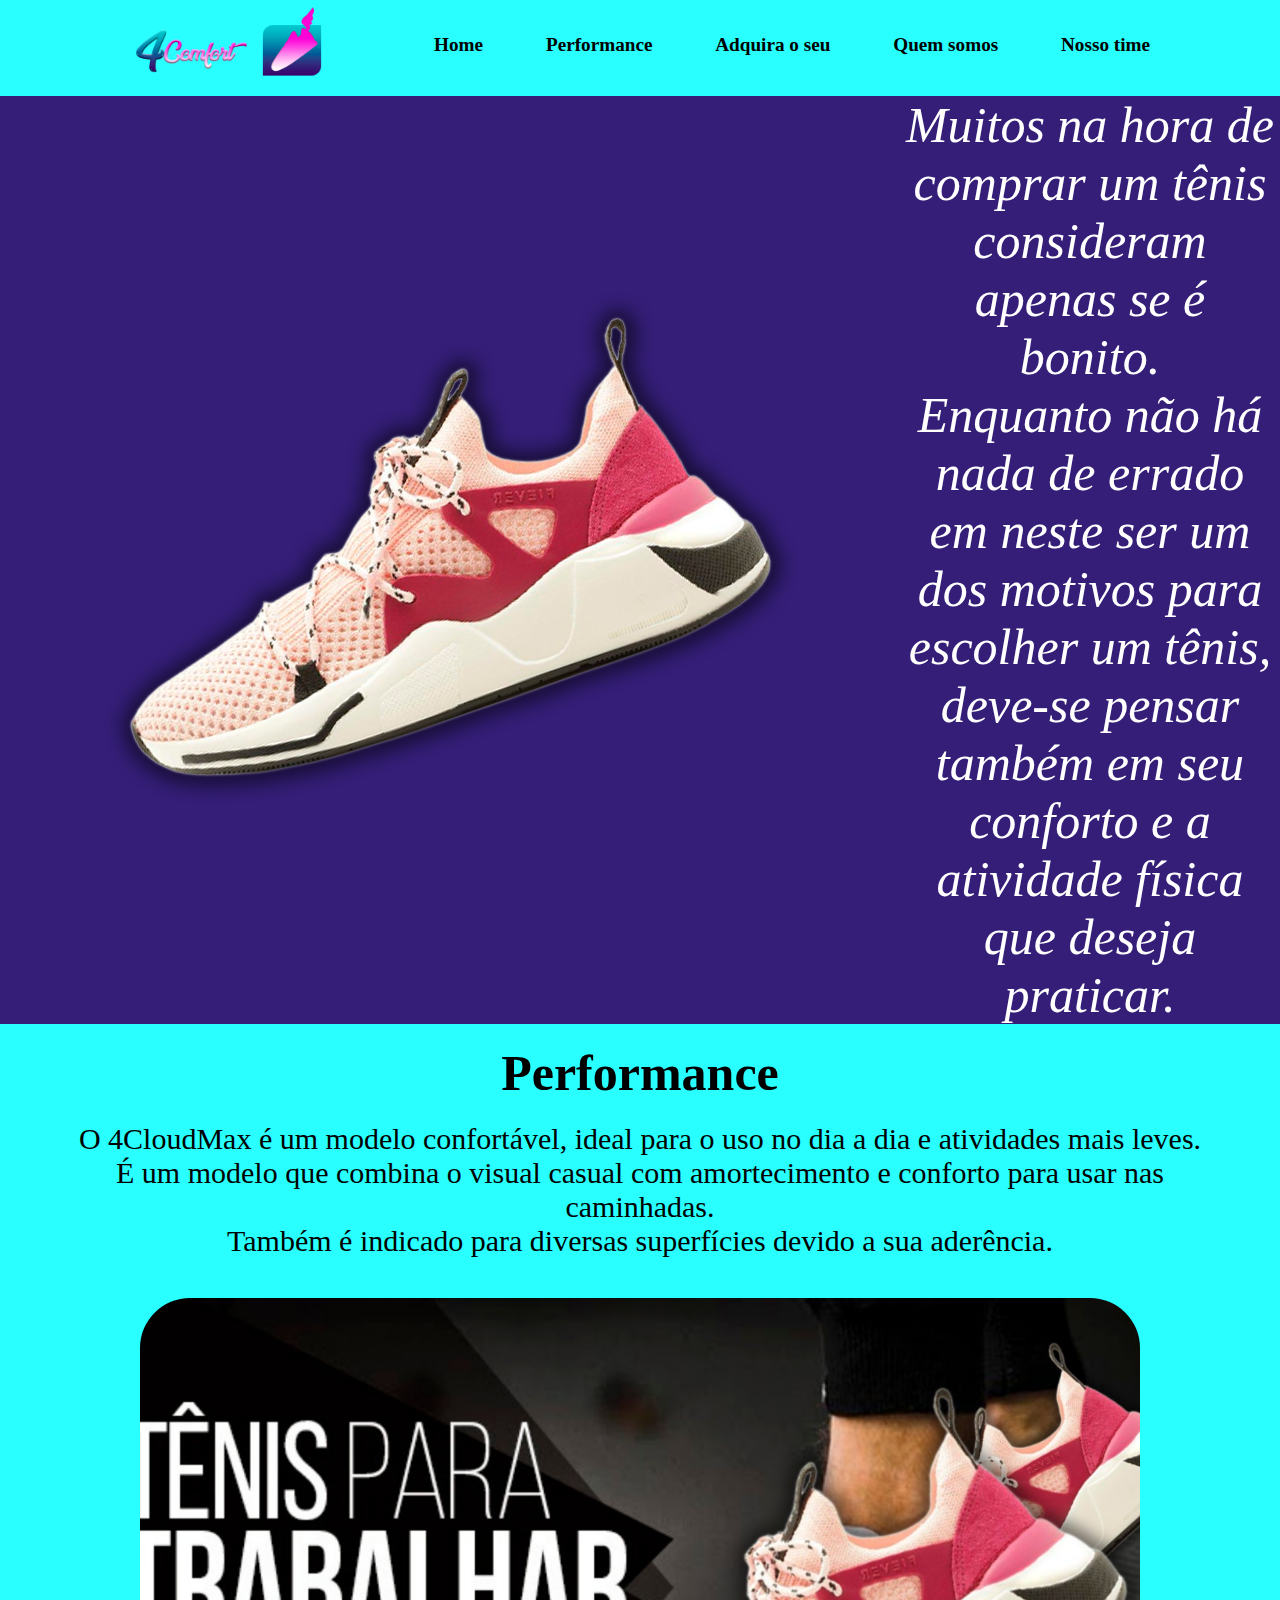
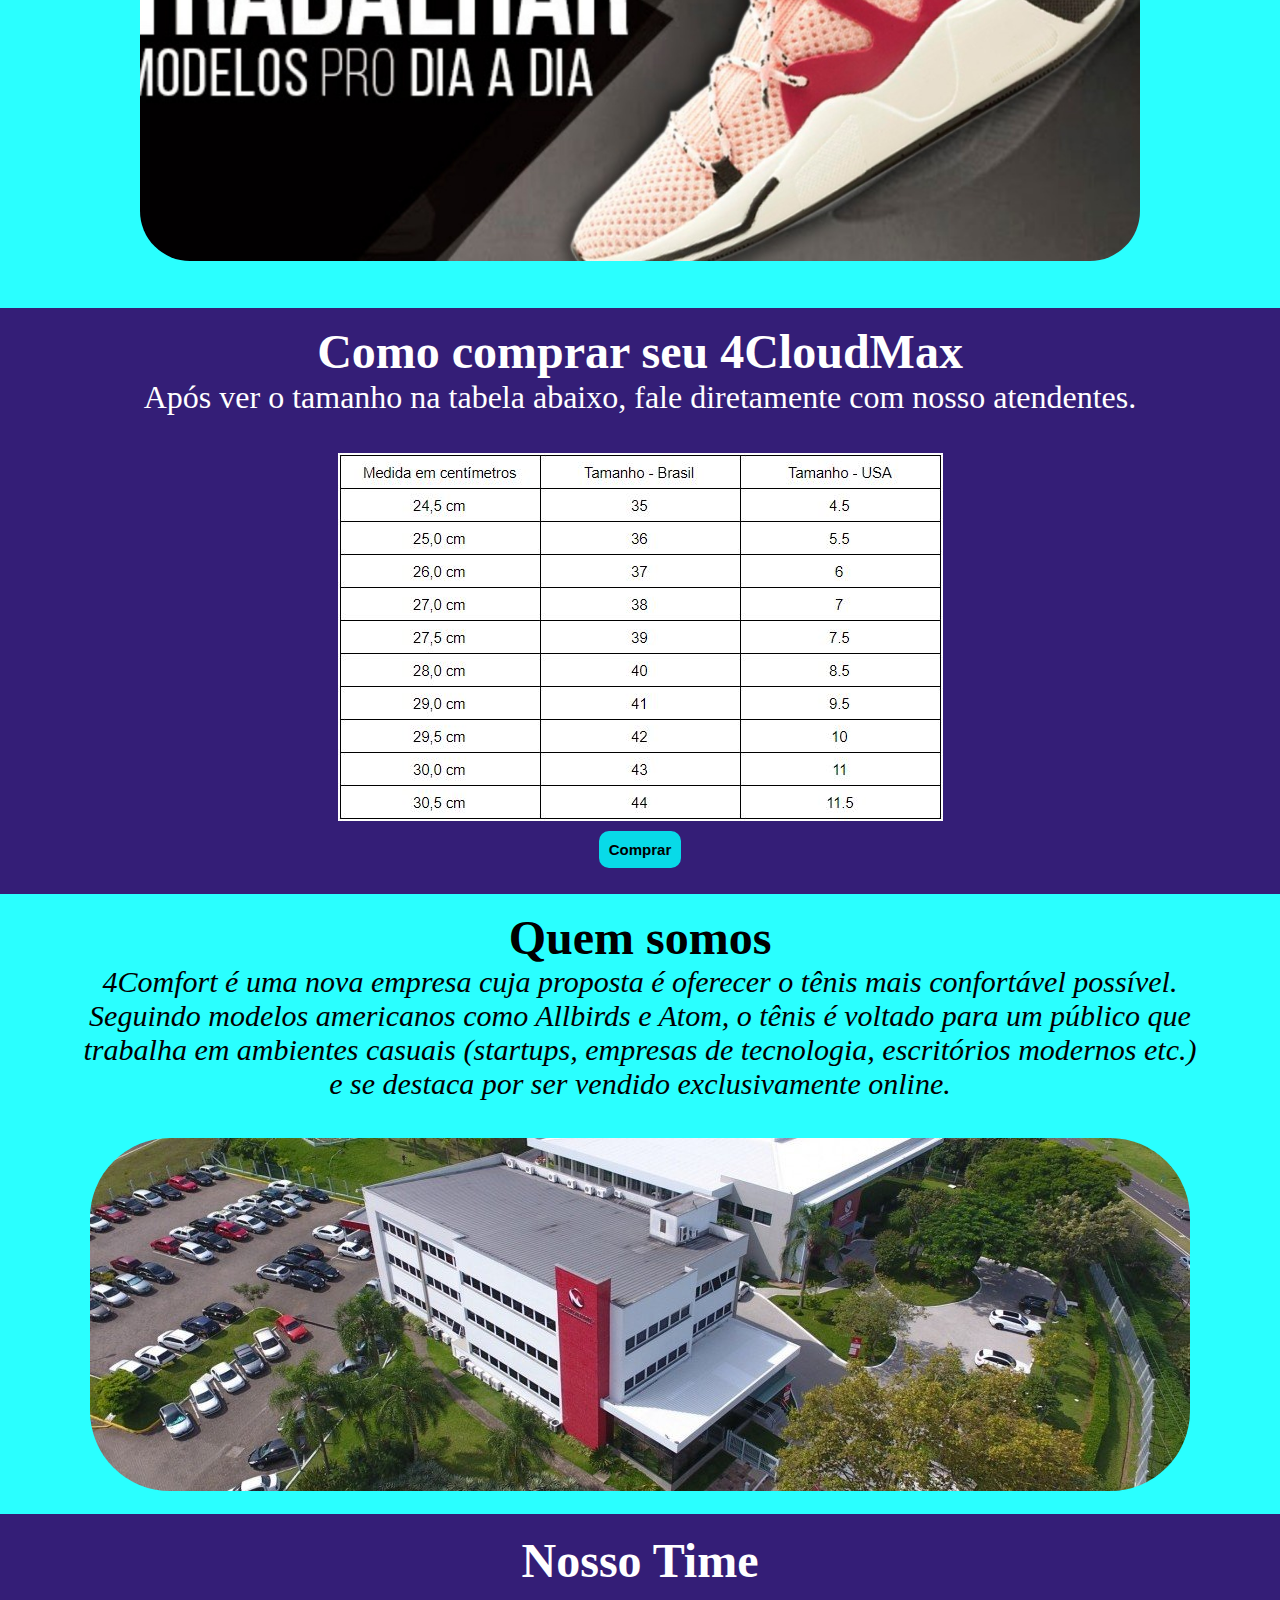
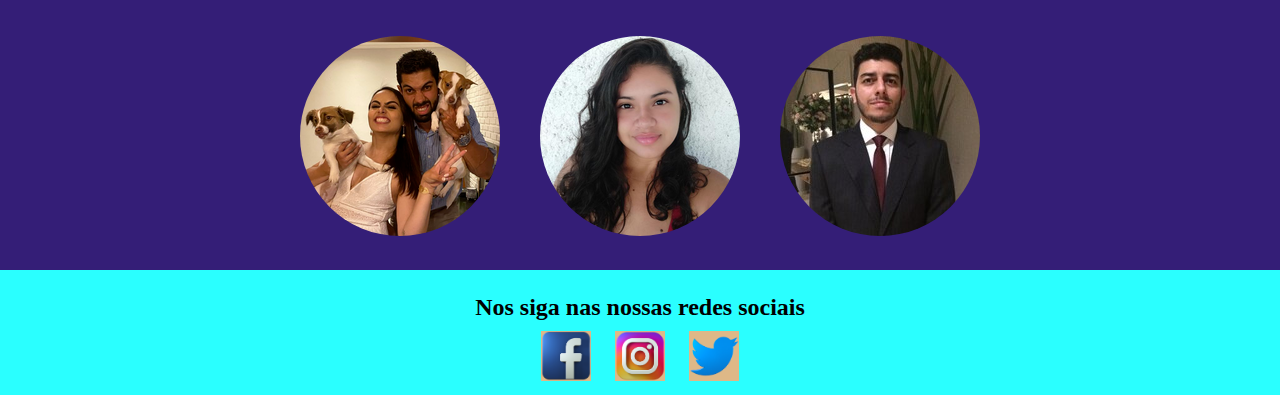
==== commit 4185019e: "ajustes e finalização" ====
--- a/index.html
+++ b/index.html
@@ -18,7 +18,7 @@
                 <a class="links" href="#performance"> Performance </a>
                 <a class="links" href="#compra"> Adquira o seu </a>
                 <a class="links" href="#quem-somos"> Quem somos </a>
-                <a class="links" href="#time"> Nosso time </a>
+                <a class="links" href="#nosso-time"> Nosso time </a>
             </nav>
         </div>
     </header>
@@ -32,7 +32,7 @@
         </div>
 
         <div id="performance">
-            <h2>Performance</h2>
+            <h3 id="title-performance">Performance</h3>
             <p> O 4CloudMax é um modelo confortável, ideal para o uso no dia a dia e atividades mais leves. <br> É um modelo que combina o visual casual com amortecimento e conforto para usar nas caminhadas. <br> Também é indicado para diversas superfícies
                 devido a sua aderência. <br>
             </p>
@@ -42,8 +42,8 @@
         <div id="compra">
             <h2>Como comprar seu 4CloudMax </h2>
             <p>Após ver o tamanho na tabela abaixo, fale diretamente com nosso atendentes.</p> <br>
-            <img src="images/index/Tabela.png" alt="tabela">
-            <button>Comprar</button>
+            <img id="table-sizes" src="images/index/Tabela.png" alt="tabela">
+            <button><a href="https://api.whatsapp.com/send?phone=5585999999999" target="_blank" >Comprar</a></button>
         </div>
 
         <div id="quem-somos">
@@ -55,9 +55,17 @@
 
         <div id="nosso-time">
             <h2>Nosso Time</h2>
-            <img class="nosso-time" src="images/nosso-time/Ademir.png" alt="Ademir">
-            <img class="nosso-time" src="images/nosso-time/Wanessa.png" alt="Wanessa">
-            <img class="nosso-time" src="images/nosso-time/Celio.png" alt="Celio">
+            <div>
+                <a href="http://linkedin.com/in/ademir-junior-59a834217" target="_blank">
+                    <img class="nosso-time" src="images/nosso-time/Ademir.png" alt="Ademir">
+                </a>
+                <a href="https://www.linkedin.com/in/wanessa-santos-4b9689136/" target="_blank">
+                    <img class="nosso-time" src="images/nosso-time/Wanessa.png" alt="Wanessa">
+                </a>
+                <a href="https://www.linkedin.com/in/celiosantos90/" target="_blank">
+                    <img class="nosso-time" src="images/nosso-time/Celio.png" alt="Celio">
+                </a>
+            </div>
 
         </div>
     </main>
@@ -65,9 +73,15 @@
     <footer>
         <p>Nos siga nas nossas redes sociais</p>
         <div>
-            <img src="images/redes-sociais/face.png" alt="face">
-            <img src="images/redes-sociais/insta.png" alt="insta">
-            <img src="images/redes-sociais/twitter.png" alt="twitter">
+            <a href="https://www.facebook.com/" target="_blank">
+                <img src="images/redes-sociais/face.png" alt="face">
+            </a>
+            <a href="https://www.instagram.com/" target="_blank">
+                <img src="images/redes-sociais/insta.png" alt="insta">
+            </a>
+            <a href="https://twitter.com/" target="_blank">
+                <img src="images/redes-sociais/twitter.png" alt="twitter">
+            </a>
         </div>
     </footer>
 </body>
--- a/style.css
+++ b/style.css
@@ -2,6 +2,11 @@
     margin: 0;
     padding: 0;
     box-sizing: border-box;
+}
+
+a {
+    text-decoration: none;
+    color: #000;
 }
 
 header {
@@ -23,9 +28,34 @@
     margin: 0 auto;
 }
 
+@media (max-width: 860px) {
+    header {
+        height: 10rem;
+    }
+    header div {
+        flex-direction: column;
+        align-items: center;
+        justify-content: center;
+    }
+    header img {
+        width: 120px;
+        height: 120px;
+        margin-top: 5rem;
+        margin-left: 0;
+    }
+    #nav {
+        flex-wrap: wrap;
+        justify-content: center;
+        align-items: center;
+    }
+}
+
 #nav {
+    font-size: 1.2rem;
+    font-weight: bold;
     display: flex;
     margin-left: auto;
+    margin-bottom: 1.5rem;
 }
 
 .links {
@@ -37,11 +67,26 @@
     margin-top: auto;
 }
 
+@media (max-width: 860px) {
+    .links {
+        margin-right: 0;
+    }
+}
+
 header div nav ul li {
     margin-left: .5rem;
     list-style-type: none;
 }
 
+@media (max-width: 860px) {
+    #home p {
+        display: none;
+    }
+    #home img {
+        width: 300px;
+    }
+}
+
 #home {
     box-sizing: border-box;
     display: flex;
@@ -57,19 +102,70 @@
     font-style: italic;
 }
 
+@media (max-width: 860px) {
+    #title-performance {
+        display: none;
+    }
+    #performance p {
+        text-align: justify;
+    }
+    #performance p {
+        display: flex;
+        justify-content: center;
+    }
+    #performance p img {
+        margin: 0 auto;
+        width: 300px;
+    }
+    #compra {
+        display: flex;
+        color: #fff;
+        flex-direction: column;
+        align-items: center;
+        justify-content: center;
+        align-self: start;
+    }
+    #compra button {
+        align-self: start;
+    }
+    #compra img {
+        width: 350px;
+    }
+    .fabrica {
+        width: 350px;
+    }
+    #nosso-time {
+        display: flex;
+        color: #fff;
+        flex-direction: column;
+        align-items: center;
+        justify-content: center;
+        align-self: start;
+    }
+    #nosso-time div {
+        display: flex;
+        margin: 0 auto;
+        margin-top: 1rem;
+        padding: 1rem;
+    }
+    #nosso-time div img {
+        width: 110px;
+        height: 110px;
+    }
+}
+
 .produto {
     width: 900px;
 }
 
 #performance {
     background-color: rgba(0, 255, 255, 0.836);
-    padding: 50px;
-}
-
-#performance h2 {
-    text-align: center;
-    font-size: 80px;
     padding: 20px;
+}
+
+#performance h3 {
+    text-align: center;
+    font-size: 50px;
 }
 
 #performance p {
@@ -84,6 +180,13 @@
 }
 
 #compra {
+    padding: 1rem 0;
+    color: #fff;
+    font-size: 2rem;
+    display: flex;
+    flex-direction: column;
+    justify-content: center;
+    align-items: center;
     background-color: #341E77;
 }
 
@@ -95,10 +198,23 @@
 }
 
 button {
-    margin-top: 10px;
+    margin: 10px auto;
+    cursor: pointer;
+    padding: 10px;
+    border-radius: 10px;
+    border: none;
+    background-color: rgba(0, 255, 255, 0.836);
+    font-weight: bold;
+    font-size: 15px;
+}
+
+button:hover {
+    background-color: rgba(74, 175, 175, 0.836);
 }
 
 #quem-somos {
+    font-size: 2rem;
+    padding: 1rem 0;
     background-color: rgba(0, 255, 255, 0.836);
 }
 
@@ -117,13 +233,32 @@
 }
 
 #nosso-time {
+    display: flex;
+    color: #fff;
+    font-size: 2rem;
+    flex-direction: column;
+    justify-content: center;
+    align-items: center;
     background-color: #341E77;
+}
+
+#nosso-time div {
+    margin-top: 2rem;
+}
+
+#nosso-time div img {
+    padding: 1rem;
 }
 
 .nosso-time {
     border-radius: 50%;
     margin: 0 auto 10px auto;
 }
+
+#nosso-time h2 {
+    margin-top: 1.2rem
+}
+
 footer {
     display: flex;
     flex-direction: column;
@@ -136,7 +271,6 @@
     height: 50px;
     width: 50px;
     background-color: burlywood;
-}
     margin: 10px;
 }
 
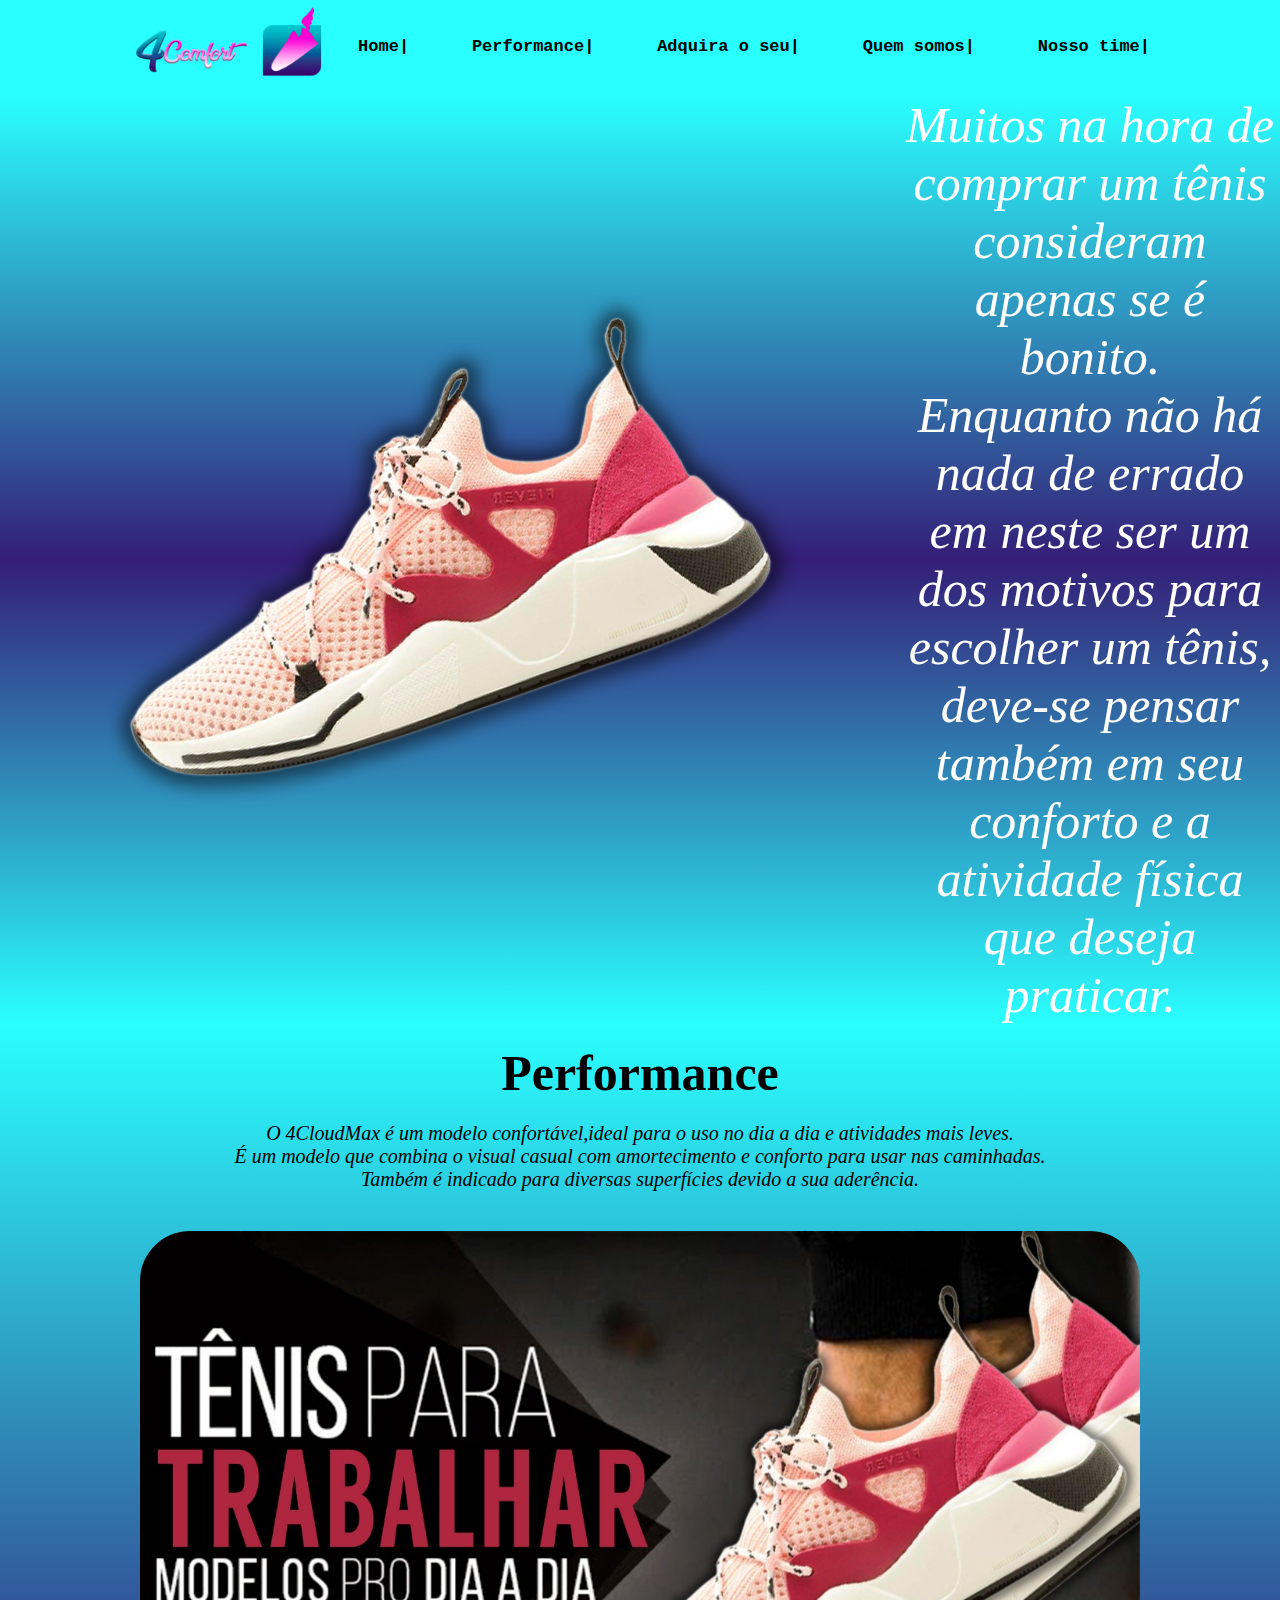
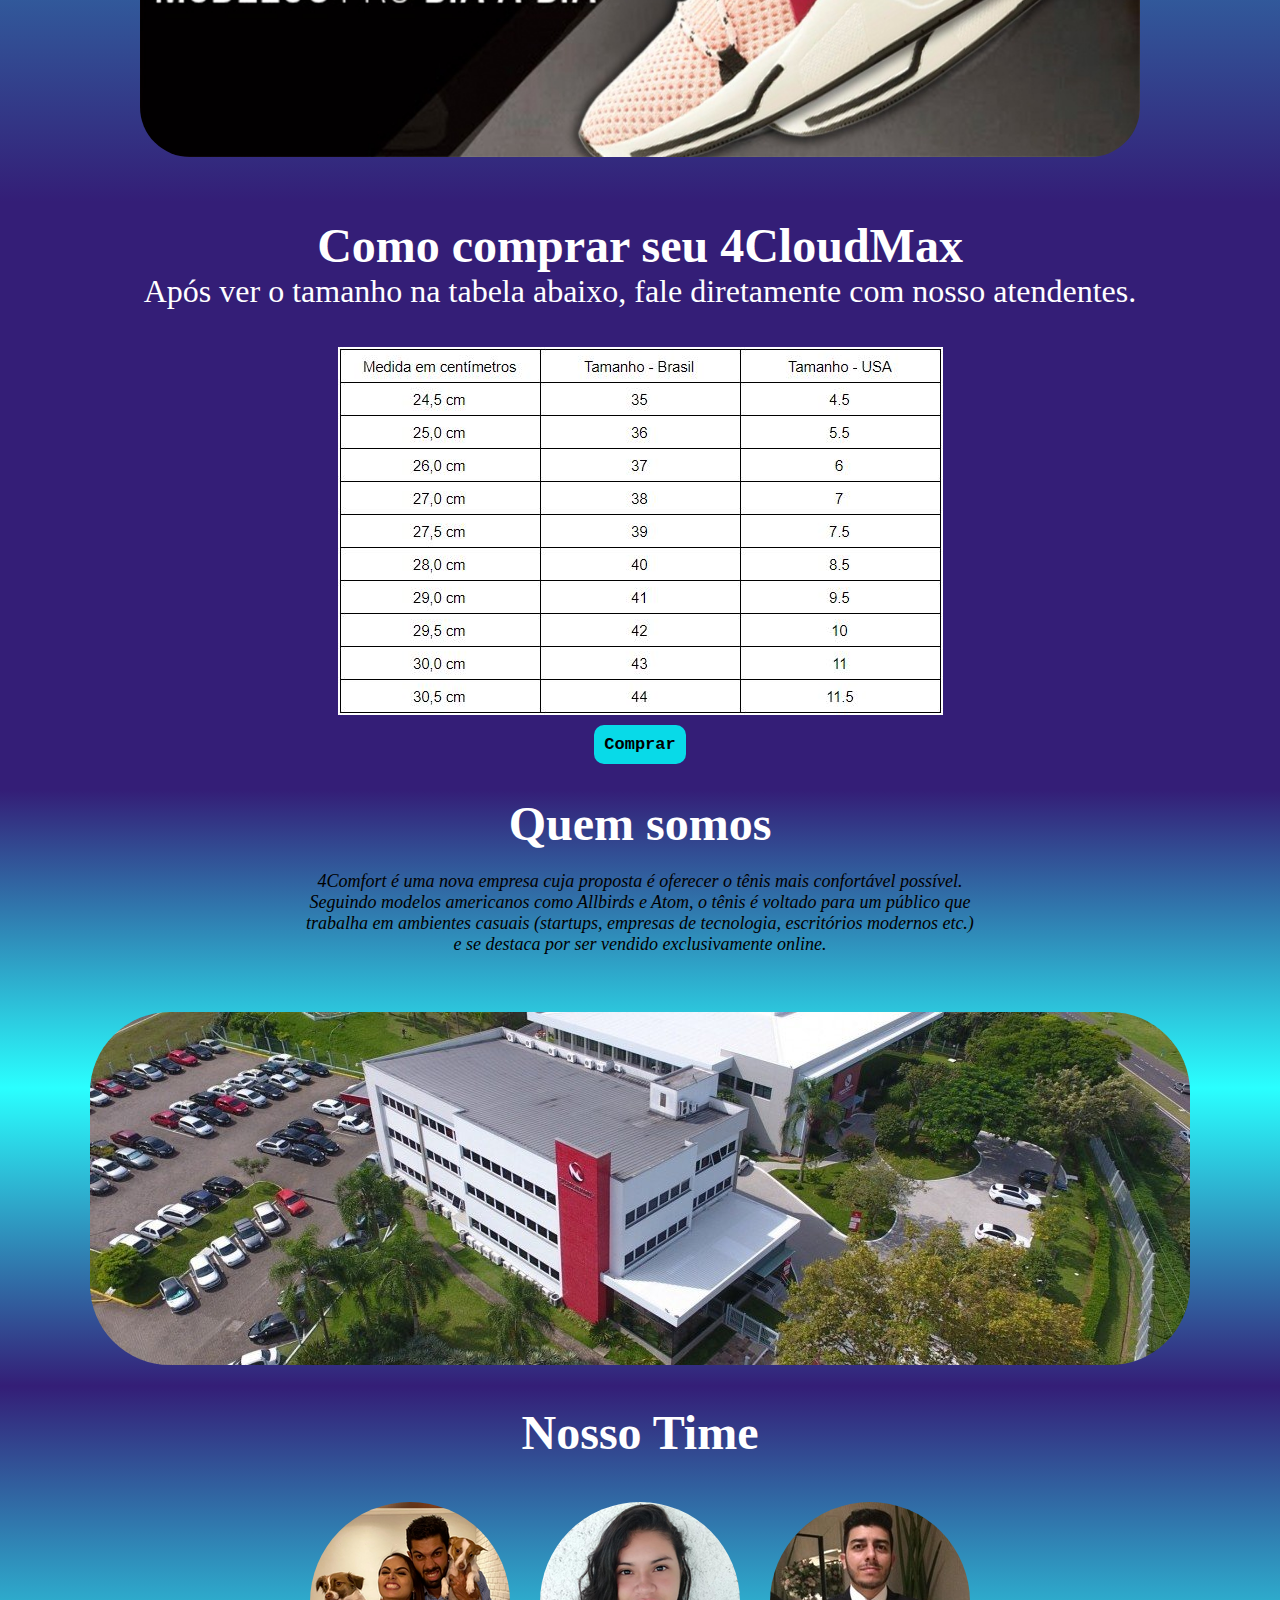
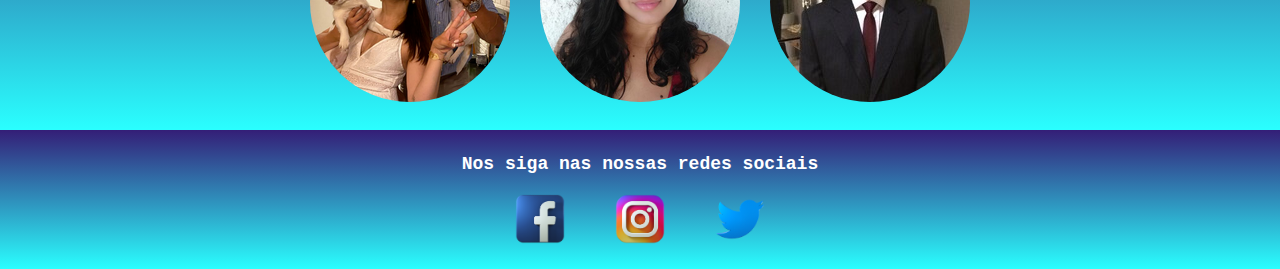
==== commit 9d260dc2: "ajustes finais" ====
--- a/index.html
+++ b/index.html
@@ -12,13 +12,13 @@
 <body>
     <header>
         <div>
-            <img class="logo" src="/images/index/Logo.png" alt="logo">
+            <img class="logo" src="./images/index/Logo.png" alt="logo">
             <nav id="nav">
-                <a class="links" href="#home"> Home </a>
-                <a class="links" href="#performance"> Performance </a>
-                <a class="links" href="#compra"> Adquira o seu </a>
-                <a class="links" href="#quem-somos"> Quem somos </a>
-                <a class="links" href="#nosso-time"> Nosso time </a>
+                <a class="links" href="#home"> Home|</a>
+                <a class="links" href="#performance"> Performance|</a>
+                <a class="links" href="#compra"> Adquira o seu|</a>
+                <a class="links" href="#quem-somos"> Quem somos|</a>
+                <a class="links" href="#nosso-time"> Nosso time|</a>
             </nav>
         </div>
     </header>
@@ -33,10 +33,10 @@
 
         <div id="performance">
             <h3 id="title-performance">Performance</h3>
-            <p> O 4CloudMax é um modelo confortável, ideal para o uso no dia a dia e atividades mais leves. <br> É um modelo que combina o visual casual com amortecimento e conforto para usar nas caminhadas. <br> Também é indicado para diversas superfícies
+            <p> O 4CloudMax é um modelo confortável,ideal para o uso no dia a dia e atividades mais leves. <br> É um modelo que combina o visual casual com amortecimento e conforto para usar nas caminhadas. <br> Também é indicado para diversas superfícies
                 devido a sua aderência. <br>
             </p>
-            <p><img class="produto2" src="images/index/tenis.png" alt="tenis"></p>
+            <p><img class="produto2" src="./images/index/tenis.jpeg" alt="tenis"></p>
         </div>
 
         <div id="compra">
--- a/style.css
+++ b/style.css
@@ -7,6 +7,8 @@
 a {
     text-decoration: none;
     color: #000;
+    font-family: 'Courier New', Courier, monospace;
+    font-size: 17px;
 }
 
 header {
@@ -30,7 +32,9 @@
 
 @media (max-width: 860px) {
     header {
-        height: 10rem;
+        height: 9rem;
+        position: fixed;
+        background-image: linear-gradient( to top, rgba(0, 255, 255, 0.836), #341E77);
     }
     header div {
         flex-direction: column;
@@ -38,15 +42,17 @@
         justify-content: center;
     }
     header img {
-        width: 120px;
-        height: 120px;
-        margin-top: 5rem;
+        width: 200px;
+        height: 200px;
+        margin-top: 2rem;
         margin-left: 0;
     }
     #nav {
+        max-width: max-content;
         flex-wrap: wrap;
         justify-content: center;
         align-items: center;
+        margin-top: -65px;
     }
 }
 
@@ -83,7 +89,9 @@
         display: none;
     }
     #home img {
-        width: 300px;
+        width: 400px;
+        margin-top: 80px;
+        margin-bottom: -50px;
     }
 }
 
@@ -92,7 +100,7 @@
     display: flex;
     align-items: center;
     justify-content: space-evenly;
-    background-color: #341E77;
+    background-image: linear-gradient( to bottom, rgba(0, 255, 255, 0.836), #341E77, rgba(0, 255, 255, 0.836));
 }
 
 #home p {
@@ -108,14 +116,29 @@
     }
     #performance p {
         text-align: justify;
+        font-family: cursive;
+        margin-top: -50px;
     }
     #performance p {
         display: flex;
         justify-content: center;
     }
     #performance p img {
-        margin: 0 auto;
-        width: 300px;
+        margin: 50px 0 0;
+        width: 350px;
+    }
+    #compra h2 {
+        text-align: center;
+        color: white;
+        font-family: Cambria, Cochin, Georgia, Times, 'Times New Roman', serif;
+        padding: 5px;
+    }
+    #compra p {
+        font-size: 18px;
+        text-align: center;
+        color: #000;
+        font-family: cursive;
+        font-style: italic;
     }
     #compra {
         display: flex;
@@ -124,15 +147,19 @@
         align-items: center;
         justify-content: center;
         align-self: start;
+        background-image: linear-gradient( to top, #341E77, rgba(0, 255, 255, 0.836), #341E77);
     }
     #compra button {
         align-self: start;
     }
     #compra img {
         width: 350px;
+        margin-top: -15px;
+        margin-bottom: 20px;
     }
     .fabrica {
         width: 350px;
+        margin-top: -30px;
     }
     #nosso-time {
         display: flex;
@@ -151,6 +178,8 @@
     #nosso-time div img {
         width: 110px;
         height: 110px;
+        margin-top: -30px;
+        margin-bottom: 0px;
     }
 }
 
@@ -159,7 +188,7 @@
 }
 
 #performance {
-    background-color: rgba(0, 255, 255, 0.836);
+    background-image: linear-gradient( to bottom, rgba(0, 255, 255, 0.836), #341E77);
     padding: 20px;
 }
 
@@ -169,9 +198,10 @@
 }
 
 #performance p {
-    font-size: 30px;
+    font-size: 20px;
     text-align: center;
     padding: 20px;
+    font-style: italic;
 }
 
 .produto2 {
@@ -215,17 +245,21 @@
 #quem-somos {
     font-size: 2rem;
     padding: 1rem 0;
-    background-color: rgba(0, 255, 255, 0.836);
+    background-image: linear-gradient( to bottom, #341E77, rgba(0, 255, 255, 0.836), #341E77);
 }
 
 #quem-somos h2 {
     text-align: center;
+    color: #fff;
+    margin-top: -10px;
 }
 
 #quem-somos p {
-    font-size: 30px;
+    font-size: 18px;
     text-align: center;
     font-style: italic;
+    font-family: cursive;
+    padding: 20px 20px 0 20px;
 }
 
 .fabrica {
@@ -239,7 +273,7 @@
     flex-direction: column;
     justify-content: center;
     align-items: center;
-    background-color: #341E77;
+    background-image: linear-gradient( to bottom, #341E77, rgba(0, 255, 255, 0.836));
 }
 
 #nosso-time div {
@@ -247,7 +281,7 @@
 }
 
 #nosso-time div img {
-    padding: 1rem;
+    padding: 10px;
 }
 
 .nosso-time {
@@ -264,18 +298,19 @@
     flex-direction: column;
     justify-content: center;
     align-items: center;
-    background-color: rgba(0, 255, 255, 0.836);
+    background-image: linear-gradient( to bottom, #341E77, rgba(0, 255, 255, 0.836));
 }
 
 footer div img {
     height: 50px;
     width: 50px;
-    background-color: burlywood;
-    margin: 10px;
+    margin: 20px;
 }
 
 footer p {
-    font-size: 1.5rem;
+    font-size: 18px;
     font-weight: bold;
     margin-top: 1.5rem;
+    font-family: 'Courier New', Courier, monospace;
+    color: white;
 }